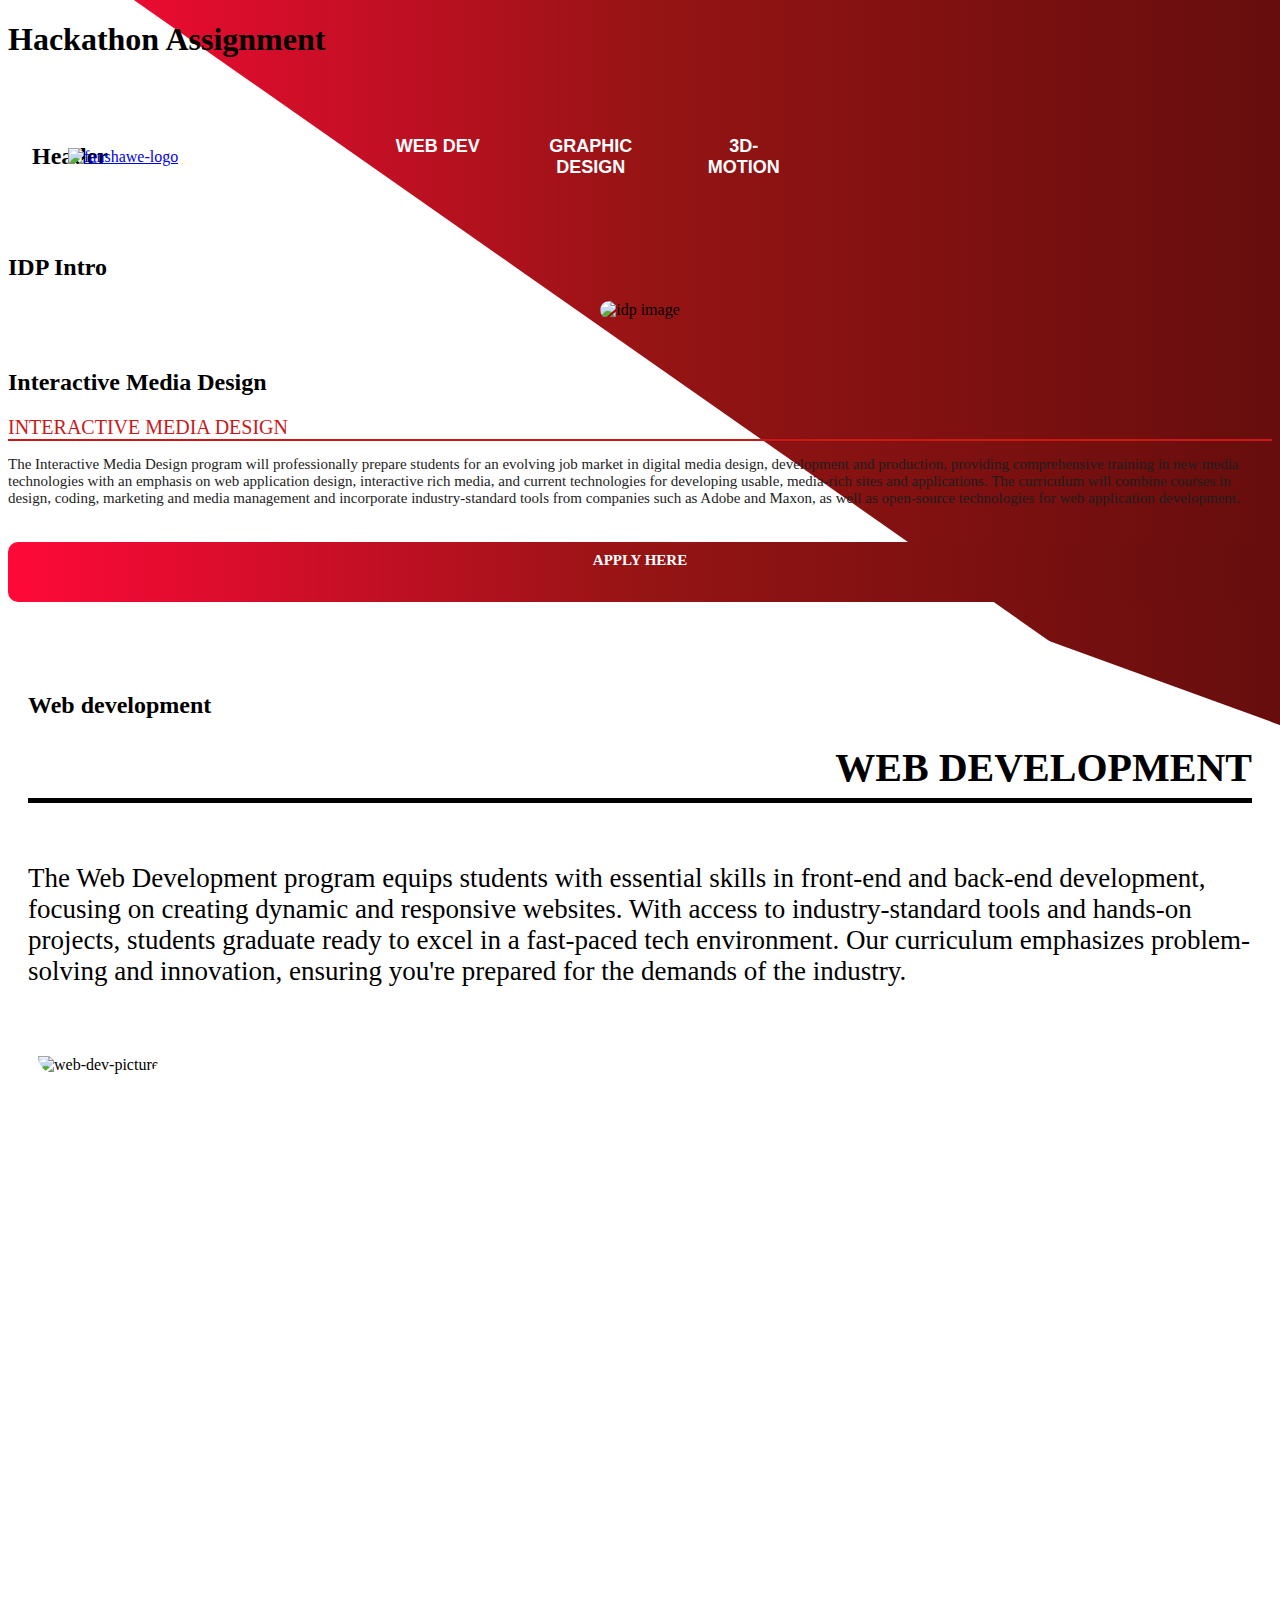
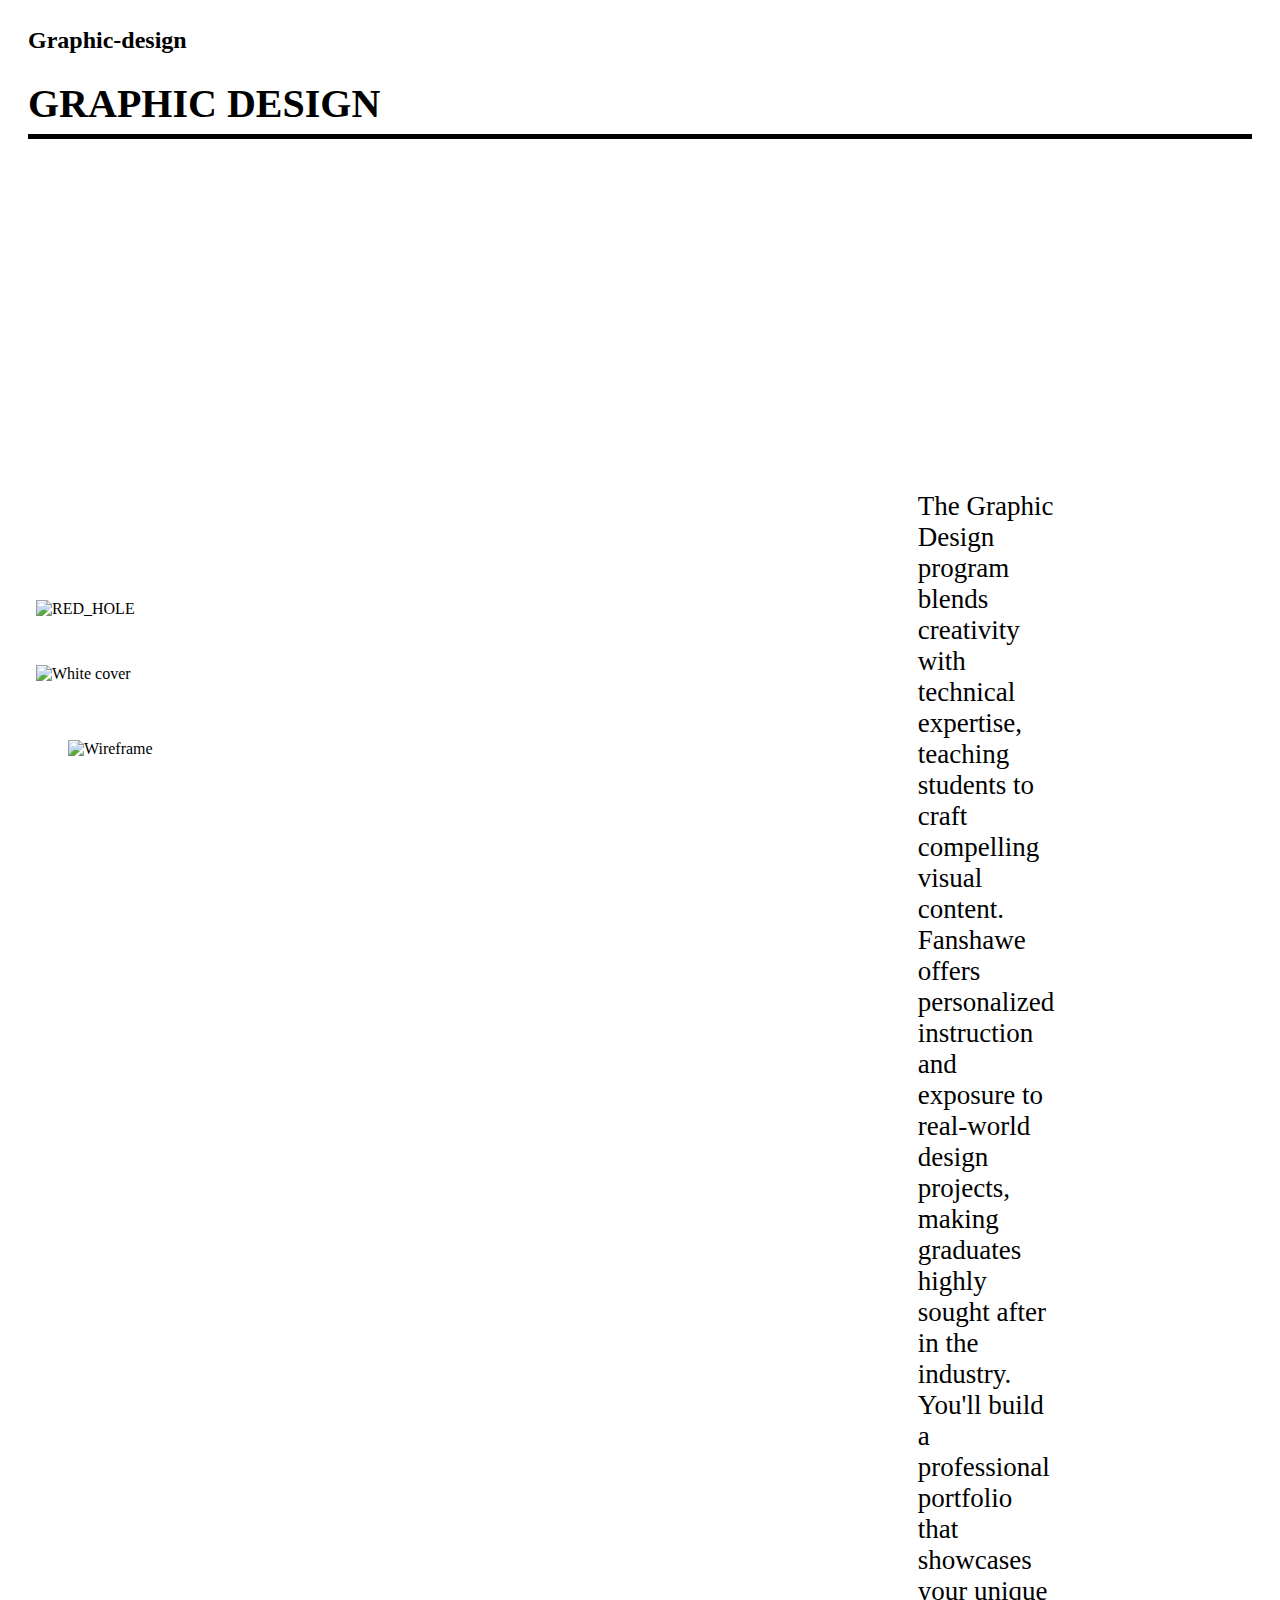
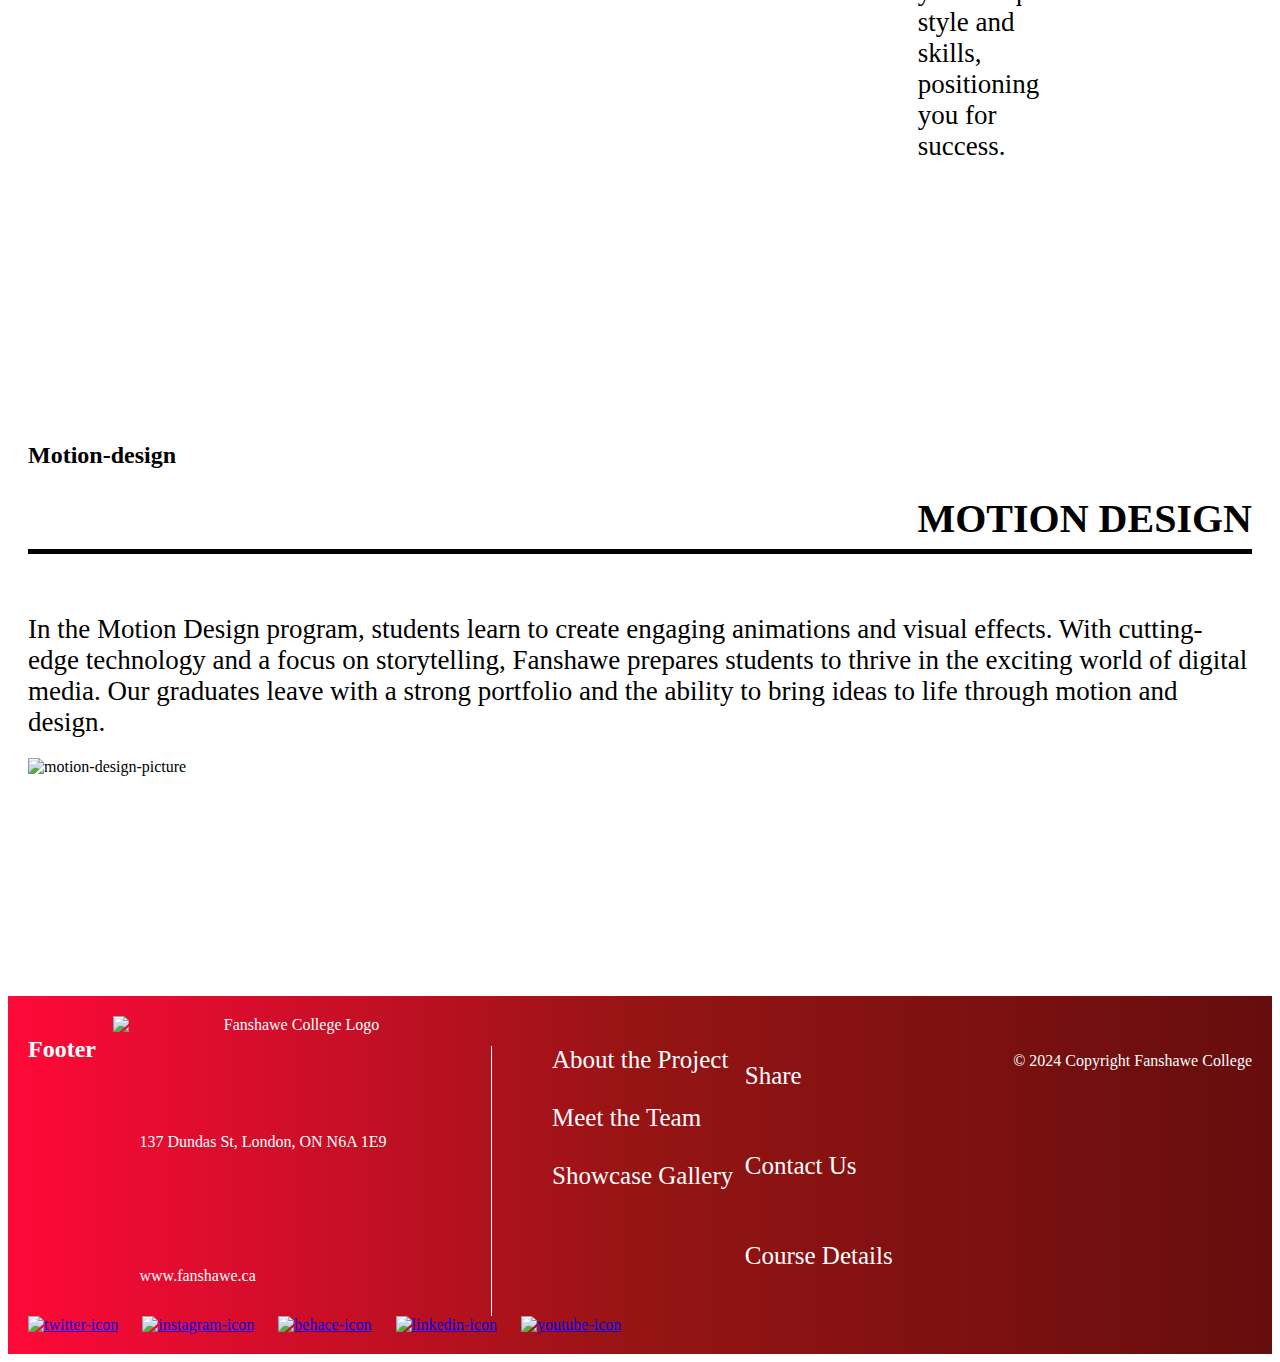
==== idp.html @ 7f74e700 "Merge pull request #19 from Jass-2/dev.jk-idp_page" ====
<!DOCTYPE html>
<html lang="en">

<head>
    <meta charset="UTF-8">
    <meta name="viewport" content="initial-scale=1.0, width=device-width">
    <title>Hackathon</title>
    <link rel="stylesheet" href="https://cdnjs.cloudflare.com/ajax/libs/font-awesome/4.7.0/css/font-awesome.min.css">
    <link rel="stylesheet" href="https://cdn.plyr.io/3.7.8/plyr.css" />
    <link href="css/grid.css" rel="stylesheet">
    <link href="css/main.css" rel="stylesheet">
</head>

<body>
    <h1 class="hidden">Hackathon Assignment</h1>
    <div class="separator1"></div>
    <header class="grid-con">
        <nav class="col-span-full navbar">
            <h2 class="hidden">Header</h2>
            <div class="hamburger">
                <span class="bar"></span>
                <span class="bar"></span>
                <span class="bar"></span>
            </div>
           
                <div class="nav-menu col-span-full">
                <a href="index.html"><img id="logo" src="images/logo1200.svg" alt="fanshawe-logo"></a>
                <ul>
                    <li class="nav-item">
                        <a data-link="idp" class="nav-link">IDP</a>
                    </li>
                    <li class="nav-item">
                        <a data-link="web-dev" class="nav-link">WEB DEV</a>
                    </li>
                    <li class="nav-item">
                        <a data-link="design" class="nav-link">GRAPHIC DESIGN</a>
                    </li>
                    <li class="nav-item">
                        <a data-link="3d" class="nav-link">3D-MOTION</a>
                    </li>
                </ul>
                </div>
        </nav>
    </header>

    <main>
        <div class="separator2"></div>
        <section class="grid-con idp-banner">
            <h2 class="hidden">IDP Intro</h2>
            <div class="col-span-full idp-banner-image">
                <img id="b-i-d" src="images/page2-banner.svg" alt="idp image">
                <img id="b-i-m" src="images/page2-banner-Mobile.svg" alt="idp image">

            </div>
        </section>

                <!-- Section IDP3 promotion -->

        <section id="idp" class="grid-con idp-page-info">
            <h2 class="hidden">Interactive Media Design</h2>
            <div class="idp-page-title col-start-1 col-end-4 m-col-start-1 m-col-end-10">INTERACTIVE MEDIA DESIGN</div>
            <div class="idp-text col-span-full ">
                <p class="idp-page-basic-text">The Interactive Media Design program will professionally prepare students for an evolving job market in digital media design, development and production, providing comprehensive training in new media technologies with an emphasis on web application design, interactive rich media, and current technologies for developing usable, media-rich sites and applications. The curriculum will combine courses in design, coding, marketing and media management and incorporate industry-standard tools from companies such as Adobe and Maxon, as well as open-source technologies for web application development.</p>
                <div class="apply-here-btn col-span-full"><a href="https://www.fanshawec.ca/programs/idp3-interactive-media-design/next">APPLY HERE</a></div>
            </div>
        </section>

        <section id="web-dev" class="section-web-dev">
            <h2 class="hidden">Web development</h2>
            <div class="grid-con">
            <div class="web-dev-title col-start-2 col-end-5 m-col-start-7 m-col-end-13 l-col-start-7 l-col-end-13">
                WEB DEVELOPMENT
            </div>
            <div class="col-span-full m-col-start-1 m-col-end-7 l-col-start-1 l-col-end-7">
                <p class="basic-text-p">
                    The Web Development program equips students with essential skills in front-end and back-end development, focusing on creating dynamic and responsive websites. With access to industry-standard tools and hands-on projects, students graduate ready to excel in a fast-paced tech environment. Our curriculum emphasizes problem-solving and innovation, ensuring you're prepared for the demands of the industry.

                </p>
            </div>
            <div class="web-dev-picture col-span-full m-col-start-7 m-col-end-13 l-col-start-7 l-col-end-13">
                <img src="images/webdev-gif.gif" alt="web-dev-picture">
            </div>
            </div>
        </section>

        <section id="design" class="section-graphic-design">
            <h2 class="hidden">Graphic-design</h2>
            <div class="grid-con">
            <div class="graphic-design-title col-start-1 col-end-4 m-col-start-1 m-col-end-7 l-col-start-1 l-col-end-7">
                GRAPHIC DESIGN
            </div>
        </div>
            <div class="grid-con graphic-mobile">
            <div class="graphic-design-picture col-span-full m-col-start-1 m-col-end-6 l-col-start-1 l-col-end-7">
                <img src="images/graphic-svg/RED_HOLE.svg" alt="RED_HOLE">
                <img src="images/graphic-svg/Wireframe.svg" alt="Wireframe">
                <img src="images/graphic-svg/WHITE_COVER.svg" alt="White cover">
            </div>
            <div class=" graphic-text col-span-full m-col-start-7 m-col-end-13 l-col-start-7 l-col-end-13">
                <p class="basic-text-p gd-text">
                    The Graphic Design program blends creativity with technical expertise, teaching students to craft compelling visual content. Fanshawe offers personalized instruction and exposure to real-world design projects, making graduates highly sought after in the industry. You'll build a professional portfolio that showcases your unique style and skills, positioning you for success.


                </p>
            </div>
            </div>
        </section>

        <section id="3d" class="section-motion-design">
            <h2 class="hidden">Motion-design</h2>
            <div class="grid-con">
            <div class="motion-design-title col-start-2 col-end-5 m-col-start-8 m-col-end-13 l-col-start-8 l-col-end-13">
                MOTION DESIGN
            </div>
            <div class="col-span-full m-col-start-1 m-col-end-7 l-col-start-1 l-col-end-7">
                <p class="basic-text-p">
                    In the Motion Design program, students learn to create engaging animations and visual effects. With cutting-edge technology and a focus on storytelling, Fanshawe prepares students to thrive in the exciting world of digital media. Our graduates leave with a strong portfolio and the ability to bring ideas to life through motion and design.
                </p>
            </div>
            <div class="motion-design-picture col-span-full m-col-start-7 m-col-end-13 l-col-start-7 l-col-end-13">
                <img src="images/motion-design-falcon-cd.gif" alt="motion-design-picture">
            </div>
            </div>
        </section>

        
        
    </main>

    
    <!-- FOOTER -->
    
    <footer>

        <section class="grid-con section-footer">
          <h2 class="hidden">Footer</h2>
           <div class="logo-footer col-span-full m-col-span-4 l-col-span-4">
              <img src="images/logo-footer.svg" alt="Fanshawe College Logo">
              <p>137 Dundas St, London, ON N6A 1E9</p>
              <p><a href="https://www.fanshawec.ca/why-fanshawe/campuses/london-downtown-campus">www.fanshawe.ca</a></p>
           </div>

           <div class="footer-links1 col-span-full m-col-start-6 m-col-end-9 l-col-start-6 l-col-end-9">
              <p><a href="#">About the Project</a></p>
              <p><a href="#">Meet the Team</a></p>
              <p><a href="#">Showcase Gallery</a></p>
           </div>

           <div class="footer-links2 col-span-full m-col-start-9 m-col-end-12 l-col-start-9 l-col-end-12">
              <p><a href="#">Share</a></p>
              <p><a href="#">Contact Us</a></p>
              <p><a href="#">Course Details</a></p>
           </div>
        

       

           <div class="copyright-links col-span-full m-col-span-full l-col-span-full">
            <div class="social-links-mobile">
                <a href="#"><img src="images/logo-twitter.svg" alt="twitter-icon"></a>
                <a href="#"><img src="images/logo-instagram.svg" alt="instagram-icon"></a>
                <a href="#"><img src="images/logo-behance.svg" alt="behace-icon"></a>
                <a href="#"><img src="images/logo-linkdin.svg" alt="linkedin-icon"></a>
                <a href="#"><img src="images/logo-youtube.svg" alt="youtube-icon"></a>
             </div>
           <p>&copy; 2024 Copyright Fanshawe College</p>

              </div>


              <div class="social-links-desk">
                <a href="#"><img src="images/logo-twitter.svg" alt="twitter-icon"></a>
                <a href="#"><img src="images/logo-instagram.svg" alt="instagram-icon"></a>
                <a href="#"><img src="images/logo-behance.svg" alt="behace-icon"></a>
                <a href="#"><img src="images/logo-linkdin.svg" alt="linkedin-icon"></a>
                <a href="#"><img src="images/logo-youtube.svg" alt="youtube-icon"></a>
             </div>

            </section>
     </footer>
     
    
    <script src="js/testimonials.js"></script>
    <script src="js/portfolios.js"></script>
    <script src="https://cdn.plyr.io/3.7.8/plyr.js"></script>
    <script src="js/main.js"></script>
</body>

</html>
---- css/main.css ----
@font-face {
    font-family: 'Montserrat-Bold';
    src: url("../fonts/Montserrat-Bold.ttf");
}

button {
    background-color: #FF0939;
    color: white;
    border: none;
    padding: 5px 10px;
    cursor: pointer;
}
.slider {
    display: flex;
    transition: transform 0.5s ease-in-out;
}

.item {
    width: 100px; 
    padding: 10px;
    background-color: lightblue;
    border: 1px solid #ccc;
    text-align: center;
    margin-right: 5px;
}

.pagination {
    text-align: center;
    margin-top: 20px;
}

.pagination button{
    border-radius: 6px;
    background: linear-gradient(to left, #FF0939, #961414, #660D0D);
}

button {
    margin: 0 5px;
}



.basic-text {
    color: #1D1D1D;
    font-size: 24px;
    margin-bottom: 10px;
    line-height: 50px;
}

.black-text {
    color: #000000;
    font-size: 16px;
    font-weight: bold;
    margin-bottom: 40px;
}


/* .basic-text {
    color: #1D1D1D;
    font-size: 24px;
    margin-bottom: 10px;
    line-height: 50px;
}

.black-text {
    color: #000000;
    font-size: 16px;
    font-weight: bold;
    margin-bottom: 40px;
} */






.separator1 {
    position: absolute;
    width: 100%;
    height: 100vh;
    background: linear-gradient(to right, #FF0939, #961414, #660D0D);
    transform: skewY(20deg);
    top: -45%;
    z-index: -3;
}

.separator2 {
    position: absolute;
    width: 100%;
    height: 100vh;
    background: white;
    transform: skewY(35deg);
    top: 40%;
    z-index: -1;
}


/*HEADER*/



#logo {
    margin: 20px 0px;
}

.navbar {
    min-height: 70px;
    display: flex;
    justify-content: space-between;
    align-items: center;
    padding: 0 24px;
    z-index: 9;
}


.hamburger {
    display: block;
    cursor: pointer;
    z-index: 10;
}

.hamburger.active .bar:nth-child(2) {
    opacity: 0;
}

.hamburger.active .bar:nth-child(1) {
    transform: translateY(8px) rotate(45deg);
}

.hamburger.active .bar:nth-child(3) {
    transform: translateY(-8px) rotate(-45deg);
}

.bar {
    display: block;
    width: 25px;
    height: 3px;
    margin: 5px auto;
    -webkit-transition: all 0.3s ease-in-out;
    transition: all 0.3s ease-in-out;
    background-color: white;
}

.nav-menu {
    position: absolute;
    left: -100%;
    top: 0px;
    gap:0;
    flex-direction: column;
    width: 100%;
    text-align: center;
    transition: 0.3s;
    background: linear-gradient(135deg, rgba(255, 255, 255, 0.1), rgba(255,255,255,0));
    backdrop-filter: blur(20px);
    -webkit-backdrop-filter: blur(10px);
    z-index: 8;
}

.nav-menu ul {
    list-style-type: none;
}

.nav-item {
    border-radius: 30px;
    padding: 20px;
    width: 100%;
}

.nav-item a {
    display: block;
    padding: 20px 0px;
    color: #910000;
    text-decoration: none;
    font-size: 18px;
    font-family: 'Montserrat-Bold', sans-serif;
    font-weight: bold;
    background-color: white;
    /* align-items: center; */
    cursor: pointer;
}

.nav-item a:hover {
    background: linear-gradient(110deg, #F30735, #910000 );
    color: white;
    cursor: pointer;
}


.nav-menu.active {
    left: 0;
}

.nav-link {
    transition: 0.7s ease;
    background-color: white; 
    text-align: center;
}

/*LANDING-PAGE*/


.section-landing-page {
    margin-top: 20px;
    margin-bottom: 50px;
    font-family: 'Montserrat-Bold';
}

.lp-mobile {
    display: flex;
    flex-direction: column-reverse;
    position: relative;
    justify-content: center;
}

 .landing-page-text {
    position: relative;
    width: 350px;
    height: 240px;
    background: linear-gradient(135deg, rgba(255, 255, 255, 0.1), rgba(255,255,255,0));
    backdrop-filter: blur(30px);
    -webkit-backdrop-filter: blur(10px);
    border-radius: 20px;
    border: 1px solid rgba(255, 255, 255, 0.18);
    /* box-shadow: 0px 8px 32px 0 rgba(0,0,0,0.37); */
    padding: 10px 40px;
    text-align: center;
    margin-top: -200px;
    margin-bottom: 120px;
    margin-left: 30px;
}

.red-text-lp-s {
    color: #CB1919;
    font-size: 16px;
    margin: 15px 0px;
    font-weight: bold;
    text-align: center;
}

.red-text-lp-b {
    font-size: 16px;
    margin: 15px 0px;
    font-weight: bold;
    text-align: center;
}

.red-text-lp-b a {
    text-decoration: none;
    color: #CB1919;
}

.black-text-lp-b {
    color: #000000;
    font-size: 20px;
    margin: 15px 0px;
    font-weight: bold;
    text-align: center;
}

.black-text-lp-s {
    color: #000000;
    font-size: 11px;
}

.red-line {
    margin: 10px 0px;
    border: 2px solid #CB1919;
}

.fanshawe-building {
    z-index: -2;
    margin-top: -45px;
    overflow: hidden;
}

.fanshawe-building img {
    width: 100%;
    height: auto;   
    transform: translateX(40px);
}



.big-ball-lp {
    position: absolute;
    top: 145px;
    left: -20px;
    width: 120px;
    height: 120px;
    border-radius: 50%;
    background: linear-gradient(110deg, #F30735, #910000 );
    z-index: -1;
}

.small-ball-lp {
    position: absolute;
    width: 84px;
    height: 79px;
    border-radius: 50%;
    background: linear-gradient(110deg, #F30735, #910000 );
    /* margin-left: 450px; */
    z-index: -1;
    right: 70px;
    top: 420px;
}

/*BROTHERS IN ARMS MEMORIAL SECTION*/

.section-client-project-info{
    position: relative;
    margin-top: -70px;
    margin-bottom: 100px;
    padding: 40px 10px;
}

.client-project-info-picture {
    width: 200px;
    height: 300px;
    border-radius: 20px;
    margin-top: 50px;
}

.black-text-cli {
    font-size: 16px;
    color: black;
    font-weight: bold;
    margin-bottom: 10px;
    border-bottom: 3px solid #E2231A;
}

.red-text-cli {
    font-size: 8px;
    color: #CB1919;
    font-weight: bold;
    margin-bottom: 35px;
    text-align: right;
}

.basic-text {
    color: black;
    font-size: 12px;
    line-height: 20px;
}

.square-red-cli {
    width: 108px;
    height: 64px;
    border-radius: 5px;
    background: linear-gradient(110deg, #F30735, #910000 );
    position: absolute;
    z-index: -1;
    right: 5px;
    top: 40px;
}

.small-square-glass-cli {
    width: 84px;
    height: 55px;
    background: linear-gradient(135deg, rgba(255, 255, 255, 0.1), rgba(255,255,255,0));
    backdrop-filter: blur(15px);
    -webkit-backdrop-filter: blur(10px);
    border-radius: 5px;
    border: 1px solid #EEEEEE;
    position: absolute;
    z-index: -1;
    right: 80px;
    top: 5px;
}

.small-ball-cli {
    position: absolute;
    width: 60px;
    height: 60px;
    border-radius: 50%;
    background: linear-gradient(110deg, #F30735, #910000 );
    z-index: -1;
    bottom: 20px;
    right: 165px;
}

.big-square-glass-cli {
    width: 139px;
    height: 88px;
    background: linear-gradient(135deg, rgba(255, 255, 255, 0.1), rgba(255,255,255,0));
    backdrop-filter: blur(15px);
    -webkit-backdrop-filter: blur(10px);
    border-radius: 10px;
    border: 1px solid #EEEEEE;
    position: absolute;
    right: -40px;
    bottom: 0px;
}

/*VIDEO SECTION*/

#player-container {
    position: relative;
    display: flex;
    flex-direction: column;
    align-items: center;
}

:root {
    --plyr-audio-progress-buffered-background: red;
    --plyr-color-main: linear-gradient(to right, #FF0939, #961414, #660D0D);
    --plyr-control-icon-size: 15px;
    --plyr-control-radius: 20px;
    --plyr-font-family: Helvetica, Arial, sans-serif;
    --plyr-control-spacing: 15px;
    --plyr-range-fill-background: #FF0939;
}

  
.section-video {
    margin-top: 50px;
    position: relative;
}

.big-ball-v {
    position: absolute;
    width: 105px;
    height: 104px;
    border-radius: 50%;
    background: linear-gradient(110deg, #F30735, #910000 );
    top: -45px;
    left: -20px;
}

.big-square-glass-v {
    width: 100px;
    height: 63px;
    background: linear-gradient(135deg, rgba(255, 255, 255, 0.1), rgba(255,255,255,0));
    backdrop-filter: blur(15px);
    -webkit-backdrop-filter: blur(10px);
    border-radius: 5px;
    border: 1px solid #EEEEEE;
    position: absolute;
    top: 0px;
    left: 5px;
}

.plyr{
    border-radius: 20px;
}

.plyr--video {
    overflow: hidden;
    max-width: 90%;
    margin-top: 20px;
}

/*EVENT SECTION DETAILS*/ 

.section-event-details {
    margin-bottom: 50px;
    margin-top: 40px;
}

.calendar-picture-ed {
    text-align: end;
}

.event-title-ed {
    color: black;
    font-size: 25px;
    text-align: center;
    font-weight: bold;
    position: relative;
    margin-bottom: 30px;
}

.event-title-ed::before, 
.event-title-ed::after {
    content: "";
    display: block;
    position: absolute;
    width: 65%; 
    height: 1px; 
    background-color: black;
    border-radius: 10px;
}

.event-title-ed::before {
    top: 0;
    left: 100px;
}

.event-title-ed::after {
    bottom: 0;
    right: 100px;
}

.find-us-btn-ed {
    width: 110px;
    height: 22px;
    background: linear-gradient(to left, #F30735, #910000);
    border-radius: 20px 0px 20px 0px;
    font-size: 10px;
    font-weight: bold;
    padding: 5px 30px;
    margin: 30px  auto;
}

.find-us-btn-ed a {
    text-decoration: none;
    color: white;
}

.calendar-picture-ed {
    width: 228px;
    margin: 0 auto;
}

.event-container-ed {
    display: grid;
    grid-template-columns: repeat(1, 1fr);
    column-gap: 23vh;
    row-gap: 4vh;
    margin: 10px auto;
}

.event-block-ed {
    width: 311px;
    height: 40px;
    text-align: center;
    background-color: #f1f1f1;
    border-radius: 15px 0 15px 0;
    box-shadow: 0 4px 8px rgba(0, 0, 0, 0.1);
    font-size: 8px;
    color: black;
    font-weight: bold;
}

.event-block-ed p {
    padding: 8px 100px;
    text-align: center;
}

.red-bar-ed {
    width: 38px;
    height: 40px;
    border-radius: 15px 0px 15px 0px;
    background: linear-gradient(180deg, #d0021b, #910015);
    position: absolute;
    display: flex; 
    justify-content: center; 
}

.red-bar-ed img{
    max-width: 60%; 
    max-height: 100%;
}
/* --- */


.red-bar-ed:hover {
    width: 311px;
    height: 40px;
    border-radius: 20px 0px 20px 0px;
    background: linear-gradient(180deg, #d0021b, #910015);
    position: absolute;
    display: flex; 
    justify-content: center; 
    transition: 0.3s ease-in-out;
    padding-top: 10px;
}

.red-bar-ed::after {
    color: white;
    font-size: 12px;
    position: absolute;
    opacity: 0;
    transition: opacity 0.3s ease-in-out;
}

.red-bar-ed img{
    max-width: 60%; 
    max-height: 100%;
    transition: opacity 0.3s ease-in-out;
}

.red-bar-ed:hover img {
    opacity: 0; 
}

.red-bar-ed:hover::after {
    opacity: 1; 
}

.red-bar-ed.members::after {
    content: "4:00 PM - 4:30 PM";
}

.red-bar-ed.presentations::after {
    content: "4:30 PM - 6:00 PM";
}

.red-bar-ed.portfolios::after {
    content: "6:00 PM - 7:00 PM";
}
.red-bar-ed.culinary::after {
    content: "7:00 PM - 8:00 PM";
}



/*PROJECT EXHIBIT SECTION*/

.section-project-exhibit {
    margin-bottom: 50px;
}

.section-project-exhibit div img {
    width: 100%;    
    height: 100%; 
    object-fit: cover;
    border-radius: inherit; 
    border-radius: 20px;
}

.title-pe {
    color: black;
    font-size: 25px;
    text-align: center;
    font-weight: bold;
    position: relative;
    margin-bottom: 30px;
}

.title-pe::before, 
.title-pe::after {
    content: "";
    display: block;
    position: absolute;
    width: 65%; 
    height: 1px; 
    background-color: black;
    border-radius: 10px;
}

.title-pe::before {
    top: 0;
    left: 100px;
}

.title-pe::after {
    bottom: 0;
    right: 100px;
}

.img3-pe {
    height: 183px;
    border-radius: 20px;
}

.img6-pe {
    display: none;
}

/*TESTIMONIALS*/

/* .testimonial-container {
    display: flex;
    position: relative;
    align-items: center;
    margin-left: 20px;
    gap: 90px;
    max-height: 700px;
    overflow-x: scroll;
    scroll-behavior: smooth;
    white-space: nowrap;
} */


.testimonial-container {
    display: grid;
    grid-template-columns: repeat(6, 380px); 
    gap: 20px; 
    overflow-x: auto; 
    overflow-y: hidden; 
    padding-bottom: 10px; 
    scroll-snap-type: x mandatory; 
}

.testimonial-container::-webkit-scrollbar {
    display: none; 
}

.testimonial-title::before,
.testimonial-title::after {
  content: '"';
  font-size: 54px;
  color: #c00;
}


.testimonial-card {
    display: flex;
    flex-direction: column;
    justify-content: center;
    text-align: center;
    border: 2px solid #910015;
    border-radius: 30px;
    padding: 30px;
}

.testimonial-title {
    font-size: 25px;
    color: black;
    font-weight: bold;
    margin-bottom: 25px;
    text-align: center;
}

.testimonial-img {
    width: 158px;
    height: 158px;
    margin: 0 auto;
}


.testimonial-text {
    font-size: 20px;
    color: #1D1D1D;
    margin-bottom: 30px;
    padding: 30px 0px 0px 0px;
}

.testimonial-name {
    font-size: 30px;
    font-weight: bold;
    color: #E2231A;
}

.testimonial-occupation {
    font-size: 20px;
    font-weight: bold;
    color: #7D7D7D;
}

/*INTERACTIVE MEDIA DESIGN SECTION*/

.section-idp {
    margin-bottom: 50px;
}

.idp-title-m {
    color: #000000;
    font-size: 25px;
    font-weight: bold;
    margin-top: 20px;
    margin-bottom: 40px;
}

.idp-title-d {
    display: none;
}

.ipd-picture {
    width: 100%;
    height: 200px;
    border-radius: 50px;
    background-color: #E9E9E9;
    margin-bottom: 20px;
}

.idp-basic-text{
    color: #1D1D1D;
    font-size: 12px;
    line-height: 20px;
    margin: 15px;
}


.learn-more-btn {
    width: 164px;
    height: 38px;
    font-size: 11px;
    font-weight: bold;
    padding: 11px 35px;
    border-radius: 5px;
    border-radius: 20px;
    cursor: pointer;
    background: linear-gradient(to left, #FF0939, #961414, #660D0D);
    
    color: white;
    text-align: center;
    margin: 0 auto;
}

.learn-more-btn a {
    color: white;
    text-decoration: none;
    
}


/*MEET THE DEVELOPERS*/

.section-developers {
    padding: 120px 0px;
    margin-bottom: 50px;
    background-color: #EEEEEE;
}

.black-text-developers {
    font-size: 25px;
    color: black;
    font-weight: bold;
    margin-bottom: 20px;
    line-height: 20px;
}

.basic-text-developers-top {
    font-size: 14px;
    color: black;
    margin-bottom: 20px;
    line-height: 20px;
}

.basic-text-developers-bottom {
    /* font-style: italic; */
    font-size: 14px;
    line-height: 20px;
}

.developers-btn {
    width: 390px;
    height: 80px;
    background-color: #E2231A;
    border-radius: 40px;
    color: white;
    font-weight: bold;
    font-size: 50px;
    text-align: center;
    border: none;
}

.developers-icons {
    margin-top: 30px;
    display: flex;
    flex-direction: column;
    justify-content: center;
    align-items: center;
     position: relative;
}

.developers-desktop-picture, .developers-btn {
    display: none;
}


.developers-icons {
    margin-top: 30px;
    display: flex;
    flex-direction: column;
    justify-content: center;
    align-items: center;
    position: relative; /* Needed for absolute positioning of smaller images */
    gap: 20px; /* Space between items */
}

.developers-mobile-picture {
    width: 100%; /* Adjust as necessary */
    height: auto;
    cursor: pointer;
}
.developers-desktop-picture {
    width: 100%; /* Adjust as necessary */
    height: auto;
    cursor: pointer;
}

.small-image {
    position: absolute;
    width: 36vh; /* Set the size of the smaller images */
    height: auto;
    opacity: 0; /* Hidden initially */
    transform: scale(0) translate(0, 0); /* Start scaled down and centered */
    transition: transform 0.8s ease, opacity 0.8s ease; /* Smooth transition for animation */
}

.devs{
    width: 164px;
    height: auto;
    font-size: 11px;
    font-weight: bold;
    padding: 11px 35px;
    border-radius: 5px;
    border-radius: 20px;
    cursor: pointer;
    background: linear-gradient(to left, #FF0939, #961414, #660D0D);
    color: white;
    text-align: center;
    margin: 0 auto;
    opacity: 0;
}
.devs a{
    color: #ccc;
    text-decoration: none;
}

/* <--dev-animation--> */




/* --------- */




/*PORTFOLIOS SECTION*/

.search-container {
    display: flex;
    align-items: center;
    width: auto; 
    height: 50px;
    background-color: #e0e0e0; 
    border-radius: 30px;
    box-shadow: 0 2px 5px rgba(0, 0, 0, 0.1);
    overflow: hidden;
}


.search-input {
    flex: 1;
    height: 100%;
    border: none;
    outline: none;
    background-color: transparent;
    padding-left: 15px;
    font-size: 18px;
    border-top-left-radius: 30px;
    border-bottom-left-radius: 30px;
    color: #333;
}

.search-button {
    background-color: transparent;
    border: none;
    padding: 0 10px;
    cursor: pointer;
}

.search-icon {
    width: 24px;
    height: 24px;
}


.filter-button {
    background: linear-gradient(45deg, red, #ff0050);
    border: none;
    height: 100%;
    width: 50px;
    margin: 0;
    border-top-right-radius: 30px;
    border-bottom-right-radius: 30px;
    cursor: pointer;
    display: flex;
    align-items: center;
    justify-content: center;
}

.filter-icon {
    width: 20px;
    height: 20px;
    filter: brightness(0) invert(1); 
}

.section-portfolios {
    margin-bottom: 50px;
}

.portfolio-title {
    font-size: 26px;
    color: black;
    font-weight: bold;
    text-align: center;
    margin-bottom: 20px;
}

#portfolioContainer {
    display: grid;
    grid-template-columns: repeat(2, 170px);
    justify-content: center;
    gap: 20px;
}

.portfolio-container {
    width: 157px;
    height: 180px;
    border-radius: 25px;
    background-color: #E3E3E3;
    box-shadow: inset 0px 10px 6px rgba(0, 0, 0, 0.5);
}

.portfolio-image {
    width: 155px;
    height: 125px;
    padding: 10px 20px;
}

.portfolio-info {
    color: white;
    background: linear-gradient(to bottom, #FF0939, #DE0C2D, #961414);
    text-align: center;
    font-size: 12px;
    padding: 16px;
    border-radius: 0px 0px 25px 25px;
    margin-top: 5px;
    cursor: pointer;
}

.portfolio-link {
    color: white;
    text-decoration: none;
    cursor: pointer;
}


/* Footer styling */
 footer {
    background: linear-gradient(to right, #FF0939, #961414, #660D0D);
    color: white;
    padding: 20px;
    /* margin: 20px; */
 }

 .logo-footer {
    text-align: center;
    margin-bottom: 15px;
 }

.footer-links1 {
    margin-top: 20px;
}

.logo-footer a{
    text-decoration: none;
    color: white;
 }
 
.footer-links1 a, .footer-links2 a {
    display: block;
    color: white;
    text-decoration: none;
    border-bottom: 2px solid white;
    text-align: center;
    margin-bottom: 15px;
    font-size: 25px;
}

.copyright-links {
    text-align: center;
    display: flex;
    flex-direction: column;
    gap: 20px;
    margin-top: 20px;
}

.social-links-mobile a{
    margin-right: 20px;
}

.social-links-desk{
    display: none;
}

/*IDP WEBPAGE*/

/*IDP*/

.idp-banner-image {
    text-align: center;
    width: 100%;


}
#b-i-m{
    border-radius: 32px;
}


#b-i-d{
    display: none;
}




.idp-page-info {
    margin-top: 50px;
    margin-bottom: 50px;
}

.idp-page-title {
    font-size: 20px;
    color: #CB1919;
    border-bottom: 2px solid #CB1919;
    font-family: 'Montserrat-Bold';
}

.idp-page-basic-text {
    color: #1D1D1D;
    font-size: 15px;
    margin-bottom: 10px;
    font-family: 'Montserrat';
}

.apply-here-btn {
    margin: 35px 0 35px 0;
    font-size: 15px;
    font-weight: bold;
    padding: 10px 40px;
    border-radius: 10px;
    border: none;
    cursor: pointer;
    background: linear-gradient(to right, #FF0939, #961414, #660D0D);
    color: white;
    width: auto;
    height: 40px;
    text-align: center;
}

.apply-here-btn a {
    color: white;
    text-decoration: none;
}

/*WEB DEVELOPMENT SECTION*/
.section-web-dev {
    margin-bottom: 50px;
    position: relative; 
    /* background-image: url('../images/background1.png');  */
    background-repeat: no-repeat;
    background-position: center; 
}


.web-dev-picture{
    width: 64vh;
    height: 40vh;
    background-image: url(../images/web-dev-picture.png);
    background-repeat: round;
}



.web-dev-picture img{
    margin: 49px 0px 0 10px;
    height: 80%;
    max-width: 100%;
    border-radius: 0 0 20px 20px;
}
/* .web-dev-p {
    position: relative; 
    background-image: url('../images/background1.png'); 
    background-size: cover; 
    background-position: center; 
    padding: 20px; 
} */

.basic-text-p {
    font-size: 16px;
    color: black;
}

.web-dev-title{
    font-size: 15px;
    border-bottom: 2px solid black;
    font-weight: bold;
    text-align: right;
    margin-bottom: 30px;
}


/*GRAPHIC DESIGN SECTION*/
.section-graphic-design {
    position: relative; 
    /* background-image: url('../images/background2.png');  */
    background-size: cover; 
    background-position: center; 
    padding: 0px 20px 20px 20px;
    margin-bottom: 50px; 
}

.graphic-design-title{
    font-size: 15px;
    border-bottom: 2px solid black;
    font-weight: bold;
    text-align: left;
    margin-bottom: 30px;
}

.graphic-mobile {
    display: flex;
    flex-direction: column-reverse;
    position: relative;
    justify-content: center;
}


/* ----animation---- */

.graphic-design-picture {
    position: relative;
    }
    
    .graphic-design-picture img{
        position: absolute;
        transition: transform 0.6s ease-in-out;
        }
    
        .graphic-design-picture img:nth-child(1) {
            width: 89%;
            top: -391px;
            left: 8px;
            z-index: 1;
        }
    
        .graphic-design-picture img:nth-child(2) {
            width: 75%;
            top: -251px;
            left: 40px;
            z-index: 2;
            transform: translateY(0);
        }
    
        .graphic-design-picture img:nth-child(3) {
            width: 100%;
            top: -326px;
            left: 8px;
            z-index: 3;
        }
        
        .graphic-design-picture:hover img:nth-child(2) {
            transform: translateY(-200px);
        }
    
    .graphic-text{
        margin-top: 40vh;
        position: relative;
        z-index: 10;
    }
       

/*MOTION DESIGN*/
.section-motion-design {
    margin-bottom: 50px;
    position: relative; 
    /* background-image: url('../images/background1.png');  */
    background-repeat: no-repeat;
    background-position: center; 
}


.basic-text-p {
    font-size: 16px;
    color: black;
}

.motion-design-title{
    font-size: 15px;
    border-bottom: 2px solid black;
    font-weight: bold;
    text-align: right;
    margin-bottom: 30px;
}


@media screen and (min-width: 768px) {
    .separator {
        position: absolute;
        width: 100%;
        height: 100vh;
        background: linear-gradient(to right, #FF0939, #961414, #660D0D);
        transform: skewY(25deg);
        top: -55%;
        z-index: -1;
    }
    
    
    .hamburger {
        display: none;
    }
    
    .navbar {
        display: flex;
        justify-content: center;
        flex-direction: row;
        align-items: center;
        padding: 0 24px;
    }
    
    .nav-menu {
        position: relative;
        left: 0;
        display: flex;
        background: transparent; 
        flex-direction: row;
        align-items: center;
        backdrop-filter: none;
    }
    
    .nav-menu ul {
        display: flex;
        gap: 5px; 
    }
    
    
    .nav-item {
        border-radius: 30px;
        padding: 10px;
        width: 100%;
    }
    
    .nav-item a {
        display: block;
        padding: 20px 0px;
        color: white;
        text-decoration: none;
        font-size: 12px;
        font-family: 'Montserrat-Bold', sans-serif;
        font-weight: bold;
        background-color: transparent;
        /* align-items: center; */
    }
    
    .nav-item a:hover {
        background: transparent;
        color: white;
        transform: scale(1.2);
        cursor: pointer;
    }

    #logo {
        width: 200px;
    }

    /*LANDING-PAGE*/

.lp-mobile {
    display: flex;
    flex-direction: row;
    margin-top: 100px;
    margin-bottom: 100px;
}

.landing-page-text {
    text-align: left;
    margin: 0;
    width: 100%;
}

.fanshawe-building {
    margin-top: -120px;
    /* margin-right: -30px;   CAUSES WHITE ARE ON THE SIDE */
}

.fanshawe-building img {
    width: 100%;
    height: auto;
}

.section-landing-page {
    margin-top: 40px;
    margin-bottom: 100px;
}

.landing-page-text {
    width: 400px;
    height: 165px;
    margin-top: 100px;
    margin-left: 30px;
    background: linear-gradient(135deg, rgba(255, 255, 255, 0.1), rgba(255,255,255,0));
    backdrop-filter: blur(30px);
    -webkit-backdrop-filter: blur(10px);
    border-radius: 20px;
    border: 1px solid rgba(255, 255, 255, 0.18);
    /* box-shadow: 0px 8px 32px 0 rgba(0,0,0,0.37); */
    padding: 0px 27px;
    text-align: center;
}

.big-ball-lp {
    top: 50px;
}

.small-ball-lp {
    position: absolute;
    width: 57px;
    height: 57px;
    top: 230px;
    left: 240px;

}
 
.red-text-lp-s {
    color: #CB1919;
    font-size: 9px;
    margin: 10px 0px;
    padding-top: 5px;
    font-weight: bold;
}

.red-text-lp-b {
    color: #CB1919;
    font-size: 11px;
    margin: 10px 0px;
    font-weight: bold;
}

.black-text-lp-b {
    color: #000000;
    font-size: 12px;
    margin: 15px 0px;
    font-weight: bold;
}

.black-text-lp-s {
    color: #000000;
    font-size: 7px;
}

.red-line {
    margin: 10px 0px;
    border: 2px solid #CB1919;
}

/*BROTHERS IN ARMS MEMORIAL SECTION*/

.section-client-project-info{
    margin-bottom: 200px;
    position: relative;
    margin-top: 100px; 
    overflow: visible;
}

.client-project-info-picture {
    width: 272px;
    height: 389px;
    margin: 45px;
}

.black-text-cli {
    font-size: 20px;
    color: black;
    font-weight: bold;
    margin-bottom: 10px;
    border-bottom: 3px solid #E2231A;
}

.red-text-cli {
    font-size: 16px;
}

.basic-text {
    font-size: 13px;
    line-height: 27px;
}

.square-red-cli {
    width: 207px;
    height: 122px;
    border-radius: 15px;
    background: linear-gradient(110deg, #F30735, #910000 );
    position: absolute;
    /* right: 0;  CAUSES WHITE ARE ON THE SIDE */
    z-index: -1;
    top: -30px;
}

.small-square-glass-cli {
    width: 160px;
    height: 106px;
    background: linear-gradient(135deg, rgba(255, 255, 255, 0.1), rgba(255,255,255,0));
    backdrop-filter: blur(30px);
    -webkit-backdrop-filter: blur(10px);
    border-radius: 20px;
    border: 1px solid #EEEEEE;
    position: absolute;
    top: -90px;
    right: 140px;
    z-index: -1;
}

.small-ball-cli {
    position: absolute;
    width: 115px;
    height: 115px;
    border-radius: 50%;
    bottom: 0px;
    right: 250px;
}

.big-square-glass-cli {
    width: 266px;
    height: 169px;
    bottom: -90px;
    right: 0;
}

/*Video*/


.section-video {
    margin-top: 150px;
    margin-bottom: 200px;
    position: relative;
}

.big-ball-v {
    position: absolute;
    top: -200px;
    width: 180px;
    height: 180px;
}

.big-square-glass-v {
    width: 170px;
    height: 108px;
    background: linear-gradient(135deg, rgba(255, 255, 255, 0.1), rgba(255,255,255,0));
    backdrop-filter: blur(15px);
    -webkit-backdrop-filter: blur(10px);
    border-radius: 10px;
    border: 1px solid #EEEEEE;
    position: absolute;
    top: -110px;
    left: 20px;
}

.plyr--video {
    overflow: hidden;
    max-width: 90%;
    margin-top: -80px;
}

/*EVENT SECTION DETAILS*/ 

.section-event-details {
    margin-bottom: 200px;
}

.calendar-picture-ed {
    width: 80%;
}

.event-title-ed {
    color: black;
    font-size: 27px;
    text-align: center;
    font-weight: bold;
    position: relative;
    margin-bottom: 40px;
}

.event-title-ed::before, 
.event-title-ed::after {
    content: "";
    display: block;
    position: absolute;
    width: 46%; 
    height: 3px; 
    background-color: black;
    border-radius: 10px;
}

.event-title-ed::before {
    top: 0;
    left: 239px;
}

.event-title-ed::after {
    bottom: 0;
    right: 239px;
}

.find-us-btn-ed {
    width: 129px;
    height: 40px;
    margin-top: 30px;
    background: linear-gradient(to left, #F30735, #910000);
    border-radius: 20px 0px 20px 0px;
    font-size: 10px;
    font-weight: bold;
    padding: 17px 43px;
    margin-bottom: 55px;
    float: left;
    text-align: center;
}

.find-us-btn-ed a {
    text-decoration: none;
    color: white;
}

.event-container-ed {
    display: grid;
    grid-template-columns: repeat(2, 1fr);
    column-gap: 10vh;
    row-gap: 5vh;
}

.event-block-ed {
    width: 300px;
    height: 60px;
    border-radius: 10px;
    font-size: 11px;
}

.event-block-ed p {
    padding: 15px 85px;
    text-align: center;
}

.red-bar-ed {
    width: 60px;
    height: 60px;
}

.red-bar-ed img{
    max-width: 60%; 
    max-height: 100%;
}

/*PROJECT EXHIBIT SECTION*/

/* Gallerry Divs Style */

.section-project-exhibit div:nth-child(3) {
    width: 100%;
    height: 460px;
    border-radius: 20px;
    overflow: hidden;
}

.section-project-exhibit div:nth-child(4) {
    width: 100%;
    height: 537px;
    border-radius: 20px;
    overflow: hidden;
}

.section-project-exhibit div:nth-child(5) {
    width: 100%;
    height: 470px;
    border-radius: 20px;
    overflow: hidden;
}
.section-project-exhibit div:nth-child(6) {
    width: 100%;
    height: 235px;
    border-radius: 20px;
    overflow: hidden;
    margin-top: 0px;
}
.section-project-exhibit div:nth-child(7) {
    width: 100%;
    height: 168px;
    border-radius: 20px;
    overflow: hidden;
    margin-top: 65px;
}

.section-project-exhibit div:nth-child(8) {
    width: 100%;
    height: 218px;
    border-radius: 20px;
    overflow: hidden;
    margin-top: -220px;
}

/* --------- */


.section-project-exhibit div img {
    width: 100%;    
    height: 100%; 
    object-fit: cover;
    border-radius: inherit; 
}

/* ------------ */

.title-pe {
    color: black;
    font-size: 27px;
    text-align: center;
    font-weight: bold;
    position: relative;
    margin-bottom: 40px;
}

.title-pe::before, 
.title-pe::after {
    content: "";
    display: block;
    position: absolute;
    width: 46%; 
    height: 3px; 
    background-color: black;
    border-radius: 10px;
}

.title-pe::before {
    top: 0;
    left: 239px;
}

.title-pe::after {
    bottom: 0;
    right: 239px;
}


.img3-pe {
    border-radius: 20px;
}



.img6-pe {
    display: block;
}

.img4-pe {
    margin-top: 0px;
}

/*TESTIMONIALS*/


.testimonial-container {
    display: grid;
    grid-template-columns: repeat(6, 400px); 
    gap: 20px; 
    overflow-x: auto; 
    overflow-y: hidden;
    padding-bottom: 10px; 
    scroll-snap-type: x mandatory; 
}

.testimonial-container::-webkit-scrollbar {
    display: none; 
}

.testimonial-title::before,
.testimonial-title::after {
  content: '"';
  font-size: 60px;
  color: #c00;
}


.section-testimonials{
    margin-bottom: 200px;
}

.testimonial-card {
    display: flex;
    flex-direction: column;
    justify-content: center;
    text-align: center;
    border: 2px solid #910015;
    border-radius: 30px;
    padding: 30px;
}

.testimonial-title {
    font-size: 30px;
    color: black;
    font-weight: bold;
    margin-bottom: 25px;
    text-align: center;
}

.testimonial-img {
    width: 158px;
    height: 158px;
    margin: 0 auto;
}


.testimonial-text {
    font-size: 20px;
    color: #1D1D1D;
    margin-bottom: 30px;
    padding: 30px 0px 0px 0px;
}

.testimonial-name {
    font-size: 30px;
    font-weight: bold;
    color: #E2231A;
}

.testimonial-occupation {
    font-size: 20px;
    font-weight: bold;
    color: #7D7D7D;
}

/*INTERACTIVE MEDIA DESIGN SECTION*/

.section-idp {
    margin-bottom: 210px;
    overflow: visible;
}


.ipd-picture {
    width: 272px;
    height: 430px;
}


.learn-more-btn {
    font-size: 13px;
    font-weight: bold;
    padding: 10px 40px;
    border-radius: 10px;
    border: none;
    cursor: pointer;
    background-color: #E2231A;
    color: white;
    width: 180px;
    height: 40px;
    text-align: center;
    float: left;
}

.idp-title-m {
    display: none;
}

.idp-title-d {
    display: block;
    color: #000000;
    font-size: 20px;
    font-weight: bold;
    margin-top: 20px;
    margin-bottom: 40px;
    text-align: left;
    margin-left: 10px;
}

.idp-basic-text{
    color: #1D1D1D;
    font-size: 14px;
    margin-bottom: 10px;
    line-height: 27px;
}

/*WEB DEVELOPMENT SECTION*/
.section-web-dev {
    margin-bottom: 100px;
    position: relative; 
    background-image: url('../images/background1.png'); 
    background-size: cover; 
    background-position: center; 
    padding: 20px; 
}



.basic-text-p {
    font-size: 15px;
    color: black;
    margin-top: 40px;
}

.web-dev-title{
    font-size: 30px;
    border-bottom: 5px solid black;
    font-weight: bold;
    text-align: right;
    margin-bottom: 60px;
    line-height: 60px;
}

/*GRAPHIC DESIGN SECTION*/
.section-graphic-design {
    margin-bottom: 100px;
    position: relative; 
    /* background-image: url('../images/background2.png');  */
    background-size: cover; 
    background-position: center; 
    padding: 20px;   
    overflow: visible; 
}

.graphic-design-title{
    font-size: 30px;
    border-bottom: 5px solid black;
    font-weight: bold;
    text-align: left;
    margin-bottom: 60px;
    line-height: 60px;
}

.graphic-mobile {
    display: flex;
    flex-direction: row;
    justify-content: space-between;
    align-items: center;
}

.graphic-mobile {
    display: grid;
    grid-template-columns: repeat(12, 1fr);
    gap: 30px;
}

.graphic-design-picture {
    grid-column: span 7; 
}

.gd-text {
    margin-top: -260px;
}


/*MOTION DESIGN*/
.section-motion-design {
    margin-bottom: 100px;
    position: relative; 
    background-image: url('../images/background1.png'); 
    background-size: cover; 
    background-position: center; 
    padding: 20px; 
}


.basic-text-p {
    font-size: 15px;
    color: black;
    margin-bottom: 20px;
}

.motion-design-title{
    font-size: 30px;
    border-bottom: 5px solid black;
    font-weight: bold;
    text-align: right;
    margin-bottom: 60px;
    line-height: 60px;
}

/*MEET THE DEVELOPERS*/

.section-developers {
    padding: 100px 0px;
    margin-top: 160px;
    margin-bottom: 200px;
    background-color: #EEEEEE;
}



.basic-text-developers-top {
    font-size: 14px;
    color: black;
    margin-bottom: 20px;
}

.basic-text-developers-bottom {
    font-style: italic;
    font-size:14px;
}

.developers-btn {
    width: 282px;
    height: 80px;
    background-color: #E2231A;
    border-radius: 20px;
    color: white;
    font-weight: bold;
    font-size: 19px;
    text-align: center;
    border: none;
    padding: 30px 27px;
}

.developers-icons {
    margin-top: -10px;
    display: flex;
    flex-direction: column;
    justify-content: center;
    align-items: center;
}

.developers-desktop-picture, .developers-btn {
    display: block;
}

.developers-mobile-picture {
    display: none;
}

.black-text-developers {
    font-size: 25px;
    line-height: 1.2; /* Add or adjust line height */
}

/*PORTFOLIOS SECTION*/

.portfolio-title {
    font-size: 45px;
    color: black;
    font-weight: bold;
    text-align: center;
}

#portfolioContainer {
    display: grid;
    grid-template-columns: repeat(3, 220px);
    margin-bottom: 30px;
    margin-left: auto;
    margin-right: auto;

}

.portfolio-container {
    width: 187px;
    height: 177px;
    border-radius: 25px;
    background-color: #E3E3E3;
    box-shadow: inset 0px 10px 6px rgba(0, 0, 0, 0.5);
    margin: 20px;
}

.portfolio-image {
    width: 152px;
    height: 130px;
    padding: 10px 20px;
    text-align: center;
    margin-left: 20px;
}

.portfolio-info {
    color: white;
    background: linear-gradient(to bottom, #FF0939, #DE0C2D, #961414);
    text-align: center;
    padding: 20px;
    border-radius: 0px 0px 25px 25px;
    margin-top: -10px;
}

.portfolio-info a,
.portfolio-info p {
    font-size: 13px;
}

.portfolio-link {
    color: white;
    text-decoration: none;
}

   /*FOOTER*/

   footer {
    background: linear-gradient(to right, #FF0939, #961414, #660D0D);
    color: white;
    /* padding: 20px;
    margin: 20px; */
 }

 .section-footer{
    display: flex;
    flex-wrap: wrap;
    justify-content: space-between;
 }


 .logo-footer {
    display: flex;
    margin-bottom: 15px;
    flex-direction: column;
    align-items: flex-start;
    justify-content: space-between;

 }

 .logo-footer p{
    margin-left: 3vh;
 }

 .logo-footer img {
    width: 232px;
 }

 


.footer-links1 {
    border-left: 1px solid #ffffff;
    margin-top: 30px;
    padding-left: 30px;
}

.footer-links1 p{
    margin-top: 0px;
}

.footer-links2 {
    display: flex;
    margin-top: 30px;
    margin-left: 30px;
    margin-right: 30px;
    flex-direction: column;
}
 
.footer-links1 a, .footer-links2 a {
    display: block;
    color: white;
    text-decoration: none;
    border-bottom: none;
    text-align: left;
    margin-bottom: 30px;
    font-size: 12px;
}

.copyright-links {
    text-align: center;
    display: flex;
    flex-direction: column-reverse;
    gap: 20px;
    margin-top: 20px;
    margin-left: 3vh;
}

.social-links-desk a{
    margin-right: 20px;
}

.social-links-mobile{
    display: none;
}

.social-links-desk {
    display: block;
}

.social-links-desk a img {
    /* width: 25px; */
}

.copyright-links {
    display: flex;
    flex-direction: row;
    justify-content: space-between;
    /* margin-right: -15px; */
}

}


 
@media screen and (min-width: 1200px) {
    /*header*/
    
.separator {
    position: absolute;
    width: 100%;
    height: 100vh;
    background: linear-gradient(to right, #FF0939, #961414, #660D0D);
    transform: skewY(20deg);
    top: -55%;
    z-index: -1;
}


.hamburger {
    display: none;
}

.navbar {
    display: flex;
    justify-content: center;
    flex-direction: row;
    align-items: center;
    padding: 0 24px;
}

.nav-menu {
    position: relative;
    left: 0;
    display: flex;
    background: transparent; 
    flex-direction: row;
    align-items: center;
    backdrop-filter: none;
}

.nav-menu ul {
    display: flex;
    gap: 20px; 
}


.nav-item {
    border-radius: 30px;
    padding: 20px;
    width: 100%;
}

.nav-item a {
    display: block;
    padding: 20px 0px;
    color: white;
    text-decoration: none;
    font-size: 18px;
    font-family: 'Montserrat-Bold', sans-serif;
    font-weight: bold;
    background-color: transparent;
    /* align-items: center; */
}

.nav-item a:hover {
    background: transparent;
    color: white;
    transform: scale(1.2);
    cursor: pointer;
}

#logo {
    width: 300px;
    margin-left: -40px;
}

/*LANDING-PAGE*/

.lp-mobile {
    flex-direction: row;
    justify-content: space-between;
    align-items: center;
    margin-top: 100px;
    margin-bottom: 100px;
}

.landing-page-text {
    text-align: left;
    margin: 0;
    width: 50%;
}

.fanshawe-building {
    width: 55%;
    margin-top: -200px;
    margin-right: 10px;
}

.fanshawe-building img {
    width: 100%;
    height: auto;
}

.section-landing-page {
    margin-top: 40px;
    margin-bottom: 100px;
}

.landing-page-text {
    width: 543px;
    height: 350px;
    margin-top: 10px;
    margin-left: 90px;
    background: linear-gradient(135deg, rgba(255, 255, 255, 0.1), rgba(255,255,255,0));
    backdrop-filter: blur(30px);
    -webkit-backdrop-filter: blur(10px);
    border-radius: 20px;
    border: 1px solid rgba(255, 255, 255, 0.18);
    /* box-shadow: 0px 8px 32px 0 rgba(0,0,0,0.37); */
    padding: 0px 100px;
    text-align: center;
}

.big-ball-lp {
    position: absolute;
    top: 80px;
    width: 197px;
    height: 197px;
    border-radius: 50%;
    background: linear-gradient(110deg, #F30735, #910000 );
    margin-left: -10px;
}

.small-ball-lp {
    position: absolute;
    width: 126px;
    height: 126px;
    border-radius: 50%;
    background: linear-gradient(110deg, #F30735, #910000 );
    top: 400px;
    left: 570px;

}
 
.red-text-lp-s {
    color: #CB1919;
    font-size: 15px;
    margin: 30px 0px;
    font-weight: bold;
}

.red-text-lp-b {
    color: #CB1919;
    font-size: 20px;
    margin: 30px 0px;
    font-weight: bold;
}

.black-text-lp-b {
    color: #000000;
    font-size: 27px;
    margin: 30px 0px;
    font-weight: bold;
}

.black-text-lp-s {
    color: #000000;
    font-size: 15px;
}

.red-line {
    margin: 10px 0px;
    border: 4px solid #CB1919;
}

/*BROTHERS IN ARMS MEMORIAL SECTION*/

.section-client-project-info{
    margin-bottom: 200px;
    position: relative;
    margin-top: 200px;
    overflow: visible;
}

.client-project-info-picture {
    width: 375px;
    height: 533px;
    margin: 45px;
}

.black-text-cli {
    font-size: 24px;
    color: black;
    font-weight: bold;
    margin-bottom: 10px;
    border-bottom: 3px solid #E2231A;
}

.red-text-cli {
    font-size: 18px;
    color: #CB1919;
    font-weight: bold;
    margin-bottom: 35px;
    text-align: right;
}

.basic-text {
    color: black;
    font-size: 22px;
    line-height: 35px;
}

.square-red-cli {
    width: 307px;
    height: 181px;
    border-radius: 25px;
    background: linear-gradient(110deg, #F30735, #910000 );
    position: absolute;
    right: -20px;
    z-index: -1;
    top: -80px;
}

.small-square-glass-cli {
    width: 237px;
    height: 157px;
    background: linear-gradient(135deg, rgba(255, 255, 255, 0.1), rgba(255,255,255,0));
    backdrop-filter: blur(15px);
    -webkit-backdrop-filter: blur(10px);
    border-radius: 20px;
    border: 1px solid #EEEEEE;
    position: absolute;
    top: -150px;
    right: 200px;
    z-index: -1;
}

.small-ball-cli {
    position: absolute;
    width: 170px;
    height: 171px;
    border-radius: 50%;
    background: linear-gradient(110deg, #F30735, #910000 );
    bottom: 40px;
    right: 390px;
    z-index: -1;
}

.big-square-glass-cli {
    width: 393px;
    height: 220px;
    background: linear-gradient(135deg, rgba(255, 255, 255, 0.1), rgba(255,255,255,0));
    backdrop-filter: blur(15px);
    -webkit-backdrop-filter: blur(10px);
    border-radius: 20px;
    border: 1px solid #EEEEEE;
    position: absolute;
    bottom: -90px;
    right: -80px;
}

/*Video*/


.section-video {
    margin-top: 150px;
    margin-bottom: 200px;
    position: relative;
}

.big-ball-v {
    position: absolute;
    top: -250px;
    margin-top: 0px;
    margin-left: 0;
    width: 415px;
    height: 412px;
    border-radius: 50%;
    background: linear-gradient(110deg, #F30735, #910000 );
}

.big-square-glass-v {
    width: 393px;
    height: 220px;
    background: linear-gradient(135deg, rgba(255, 255, 255, 0.1), rgba(255,255,255,0));
    backdrop-filter: blur(15px);
    -webkit-backdrop-filter: blur(10px);
    border-radius: 20px;
    border: 1px solid #EEEEEE;
    position: absolute;
    margin-top: -60px;
    margin-left: 60px;
}

.plyr--video {
    overflow: hidden;
    max-width: 90%;
}

/*EVENT SECTION DETAILS*/ 

.section-event-details {
    margin-bottom: 200px;
}

.calendar-picture-ed {
    width: 100%;
}

.event-title-ed {
    color: black;
    font-size: 50px;
    text-align: center;
    font-weight: bold;
    position: relative;
    margin-bottom: 90px;
}

.event-title-ed::before, 
.event-title-ed::after {
    content: "";
    display: block;
    position: absolute;
    width: 46%; 
    height: 5px; 
    background-color: black;
    border-radius: 10px;
}

.event-title-ed::before {
    top: 0;
    left: 285px;
}

.event-title-ed::after {
    bottom: 0;
    right: 285px;
}

.find-us-btn-ed {
    width: 240px;
    height: 50px;
    margin-top: 30px;
    background: linear-gradient(to left, #F30735, #910000);
    border-radius: 20px 0px 20px 0px;
    font-size: 17px;
    font-weight: bold;
    padding: 15px 80px;
    margin-bottom: 55px;
    float: left;
}

.find-us-btn-ed a {
    text-decoration: none;
    color: white;
}

.event-container-ed {
    display: grid;
    grid-template-columns: repeat(2, 1fr);
    column-gap: 23vh;
    row-gap: 6vh;
}

.event-block-ed {
    display: flex;
    width: 500px;
    height: 60px;
    text-align: center;
    background-color: #f1f1f1;
    border-radius: 20px;
    box-shadow: 0 4px 8px rgba(0, 0, 0, 0.1);
    font-size: 16px;
    color: black;
    font-weight: bold;
    position: relative;
}

.event-block-ed p {
    padding: 15px 130px;
    text-align: center;
}

.red-bar-ed {
    width: 62px;
    height: 61px;
    border-radius: 20px 0px 20px 0px;
    background: linear-gradient(180deg, #d0021b, #910015);
    position: absolute;
    display: flex; 
    justify-content: center; 
}

.red-bar-ed img{
    max-width: 60%; 
    max-height: 100%;
}

/*PROJECT EXHIBIT SECTION*/

/* Gallerry Divs Style */

.section-project-exhibit div:nth-child(3) {
    width: 100%;
    height: 460px;
    border-radius: 20px;
    overflow: hidden;
}

.section-project-exhibit div:nth-child(4) {
    width: 100%;
    height: 537px;
    border-radius: 20px;
    overflow: hidden;
}

.section-project-exhibit div:nth-child(5) {
    width: 100%;
    height: 711px;
    border-radius: 20px;
    overflow: hidden;
}
.section-project-exhibit div:nth-child(6) {
    width: 100%;
    height: 335px;
    border-radius: 20px;
    overflow: hidden;
    margin-top: -68px;
}
.section-project-exhibit div:nth-child(7) {
    width: 100%;
    height: 267px;
    border-radius: 20px;
    overflow: hidden;
    margin-top: -2px;
}

.section-project-exhibit div:nth-child(8) {
    width: 100%;
    height: 349px;
    border-radius: 20px;
    overflow: hidden;
}

/* --------- */


.section-project-exhibit div img {
    width: 100%;    
    height: 100%; 
    object-fit: cover;
    border-radius: inherit; 
}

/* ------------ */

.title-pe {
    color: black;
    font-size: 50px;
    text-align: center;
    font-weight: bold;
    position: relative;
    margin-bottom: 90px;
}

.title-pe::before, 
.title-pe::after {
    content: "";
    display: block;
    position: absolute;
    width: 46%; 
    height: 5px; 
    background-color: black;
    border-radius: 10px;
}

.title-pe::before {
    top: 0;
    left: 285px;
}

.title-pe::after {
    bottom: 0;
    right: 285px;
}


.img5-pe {
    margin-top: 16px;
}

.img6-pe {
    margin-top: -350px;
}

.img3-pe {
    height: 100%;
    border-radius: 20px;
}

.img3-pe {
    margin-top: -70px;
}

.img6-pe {
    display: block;
}

.img4-pe {
    margin-top: -50px;
}

/*TESTIMONIALS*/


.testimonial-container {
    display: grid;
    grid-template-columns: repeat(6, 400px); 
    gap: 20px; 
    overflow-x: auto; 
    overflow-y: hidden;
    padding-bottom: 10px; 
    scroll-snap-type: x mandatory; 
}

.testimonial-container::-webkit-scrollbar {
    display: none; 
}

.testimonial-title::before,
.testimonial-title::after {
  content: '"';
  font-size: 60px;
  color: #c00;
}


.section-testimonials{
    margin-bottom: 200px;
}

.testimonial-card {
    display: flex;
    flex-direction: column;
    justify-content: center;
    text-align: center;
    border: 2px solid #910015;
    border-radius: 30px;
    padding: 30px;
}

.testimonial-title {
    font-size: 50px;
    color: black;
    font-weight: bold;
    margin-bottom: 25px;
    text-align: center;
}

.testimonial-img {
    width: 158px;
    height: 158px;
    margin: 0 auto;
}


.testimonial-text {
    font-size: 20px;
    color: #1D1D1D;
    margin-bottom: 30px;
    padding: 30px 0px 0px 0px;
}

.testimonial-name {
    font-size: 30px;
    font-weight: bold;
    color: #E2231A;
}

.testimonial-occupation {
    font-size: 20px;
    font-weight: bold;
    color: #7D7D7D;
}

/*INTERACTIVE MEDIA DESIGN SECTION*/

.section-idp {
    margin-bottom: 210px;
    overflow: visible;
}


.ipd-picture {
    width: 448px;
    height: auto;
    border-radius: 50px;
    background-color: #E9E9E9;
    margin-bottom: 0px;
}


.learn-more-btn {
    font-size: 20px;
    font-weight: bold;
    padding: 17px 40px;
    border-radius: 25px;
    border: none;
    cursor: pointer;
    background-color: #E2231A;
    color: white;
    width: 285px;
    height: 60px;
    text-align: center;
    float: left;
}

.idp-title-m {
    display: none;
}

.idp-title-d {
    display: block;
    color: #000000;
    font-size: 34px;
    font-weight: bold;
    margin-top: 20px;
    margin-bottom: 40px;
    text-align: left;
}

.idp-basic-text{
    color: #1D1D1D;
    font-size: 24px;
    margin-bottom: 20px;
    line-height: 40px;
}

/*WEB DEVELOPMENT SECTION*/
.section-web-dev {
    margin-bottom: 200px;
    position: relative; 
    background-image: url('../images/background1.png'); 
    background-size: cover; 
    background-position: center; 
    padding: 20px; 
}

/* .web-dev-p {
    position: relative; 
    background-image: url('../images/background1.png'); 
    background-size: cover; 
    background-position: center; 
    padding: 20px; 
} */

.basic-text-p {
    font-size: 27px;
    color: black;
    margin-top: 40px;
}

.web-dev-title{
    font-size: 40px;
    border-bottom: 5px solid black;
    font-weight: bold;
    text-align: right;
    margin-bottom: 60px;
    line-height: 60px;
}

/*GRAPHIC DESIGN SECTION*/
.section-graphic-design {
    margin-bottom: 200px;
    position: relative; 
    /* background-image: url('../images/background2.png');  */
    background-size: cover; 
    background-position: center; 
    padding: 20px;    
}

.graphic-design-title{
    font-size: 40px;
    border-bottom: 5px solid black;
    font-weight: bold;
    text-align: left;
    margin-bottom: 60px;
    line-height: 60px;
}

.graphic-mobile {
    display: grid;
    grid-template-columns: repeat(12, 1fr);
    gap: 20px;
}

.graphic-design-picture {
    grid-column: span 9; 
}

.gd-text {
    margin-top: -50%;
}


/*MOTION DESIGN*/
.section-motion-design {
    margin-bottom: 200px;
    position: relative; 
    background-image: url('../images/background1.png'); 
    background-size: cover; 
    background-position: center; 
    padding: 20px; 
}

/* .web-dev-p {
    position: relative; 
    background-image: url('../images/background1.png'); 
    background-size: cover; 
    background-position: center; 
    padding: 20px; 
} */

.basic-text-p {
    font-size: 27px;
    color: black;
    margin-bottom: 20px;
}

.motion-design-title{
    font-size: 40px;
    border-bottom: 5px solid black;
    font-weight: bold;
    text-align: right;
    margin-bottom: 60px;
    line-height: 60px;
}

/*MEET THE DEVELOPERS*/

.section-developers {
    padding: 100px 0px;
    margin-top: 160px;
    margin-bottom: 200px;
    background-color: #EEEEEE;
}



.basic-text-developers-top {
    font-size: 20px;
    color: black;
    margin-bottom: 20px;
}

.basic-text-developers-bottom {
    font-style: italic;
    font-size: 20px;
}

.developers-btn {
    width: 390px;
    height: 80px;
    background-color: #E2231A;
    border-radius: 20px;
    color: white;
    font-weight: bold;
    font-size: 50px;
    text-align: center;
    border: none;
    padding: 9px;
}

.developers-icons {
    margin-top: -80px;
    display: flex;
    flex-direction: column;
    justify-content: center;
    align-items: center;
}

.developers-desktop-picture, .developers-btn {
    display: block;
}

.developers-mobile-picture {
    display: none;
}

.black-text-developers {
    font-size: 41px;
    line-height: 1.2; 
    color: black;
    font-weight: bold;
    margin-bottom: 20px;
}

/*PORTFOLIOS SECTION*/

.portfolio-title {
    font-size: 50px;
    color: black;
    font-weight: bold;
    text-align: center;
}

#portfolioContainer {
    display: grid;
    grid-template-columns: repeat(3, 350px);
    margin-bottom: 30px;

}

.portfolio-container {
    width: 300px;
    height: 177px;
    border-radius: 25px;
    background-color: #E3E3E3;
    box-shadow: inset 0px 10px 6px rgba(0, 0, 0, 0.5);
    margin: 25px;
}

.portfolio-image {
    width: 152px;
    height: 130px;
    padding: 10px 20px;
    text-align: center;
    margin-left: 25%;
}

.portfolio-info {
    color: white;
    background: linear-gradient(to bottom, #FF0939, #DE0C2D, #961414);
    text-align: center;
    padding: 20px;
    border-radius: 0px 0px 25px 25px;
}

.portfolio-info a,
.portfolio-info p {
    font-size: 20px;
}

.portfolio-link {
    color: white;
    text-decoration: none;
}



   /*FOOTER*/

footer {
    background: linear-gradient(to right, #FF0939, #961414, #660D0D);
    color: white;
    /* padding: 20px;
    margin: 20px; */
 }

 .section-footer{
    display: flex;
        flex-wrap: wrap;
        justify-content: space-between;
 }


 .logo-footer {
    display: flex;
    margin-bottom: 15px;
    flex-direction: column;
    align-items: flex-start;
    justify-content: space-between;

 }

 .logo-footer img {
    width: 362px;
 }

 .logo-footer p{
    margin-left: 3vh;
 }

 


.footer-links1 {
    border-left: 1px solid #ffffff;
    margin-top: 30px;
    padding-left: 60px;
    margin-right: -85px;
}

.footer-links1 p{
    margin-top: 0px;
}

.footer-links2 {
    display: flex;
    margin-top: 30px;
    margin-left: 80px;
    flex-direction: column;
    margin-right: 77px;
    }

 
.footer-links1 a, .footer-links2 a {
    display: block;
    color: white;
    text-decoration: none;
    border-bottom: none;
    text-align: left;
    margin-bottom: 30px;
    font-size: 25px;
}

.copyright-links {
    text-align: center;
    display: flex;
    flex-direction: column-reverse;
    gap: 20px;
    margin-top: 20px;
    margin-left: 3vh;
}

.social-links-desk a{
    margin-right: 20px;
}

.social-links-mobile{
    display: none;
}

.social-links-desk {
    display: block;
}
.copyright-links {
    display: flex;
    flex-direction: row;
    justify-content: space-between;
        /* margin-right: -15px; */
}

}
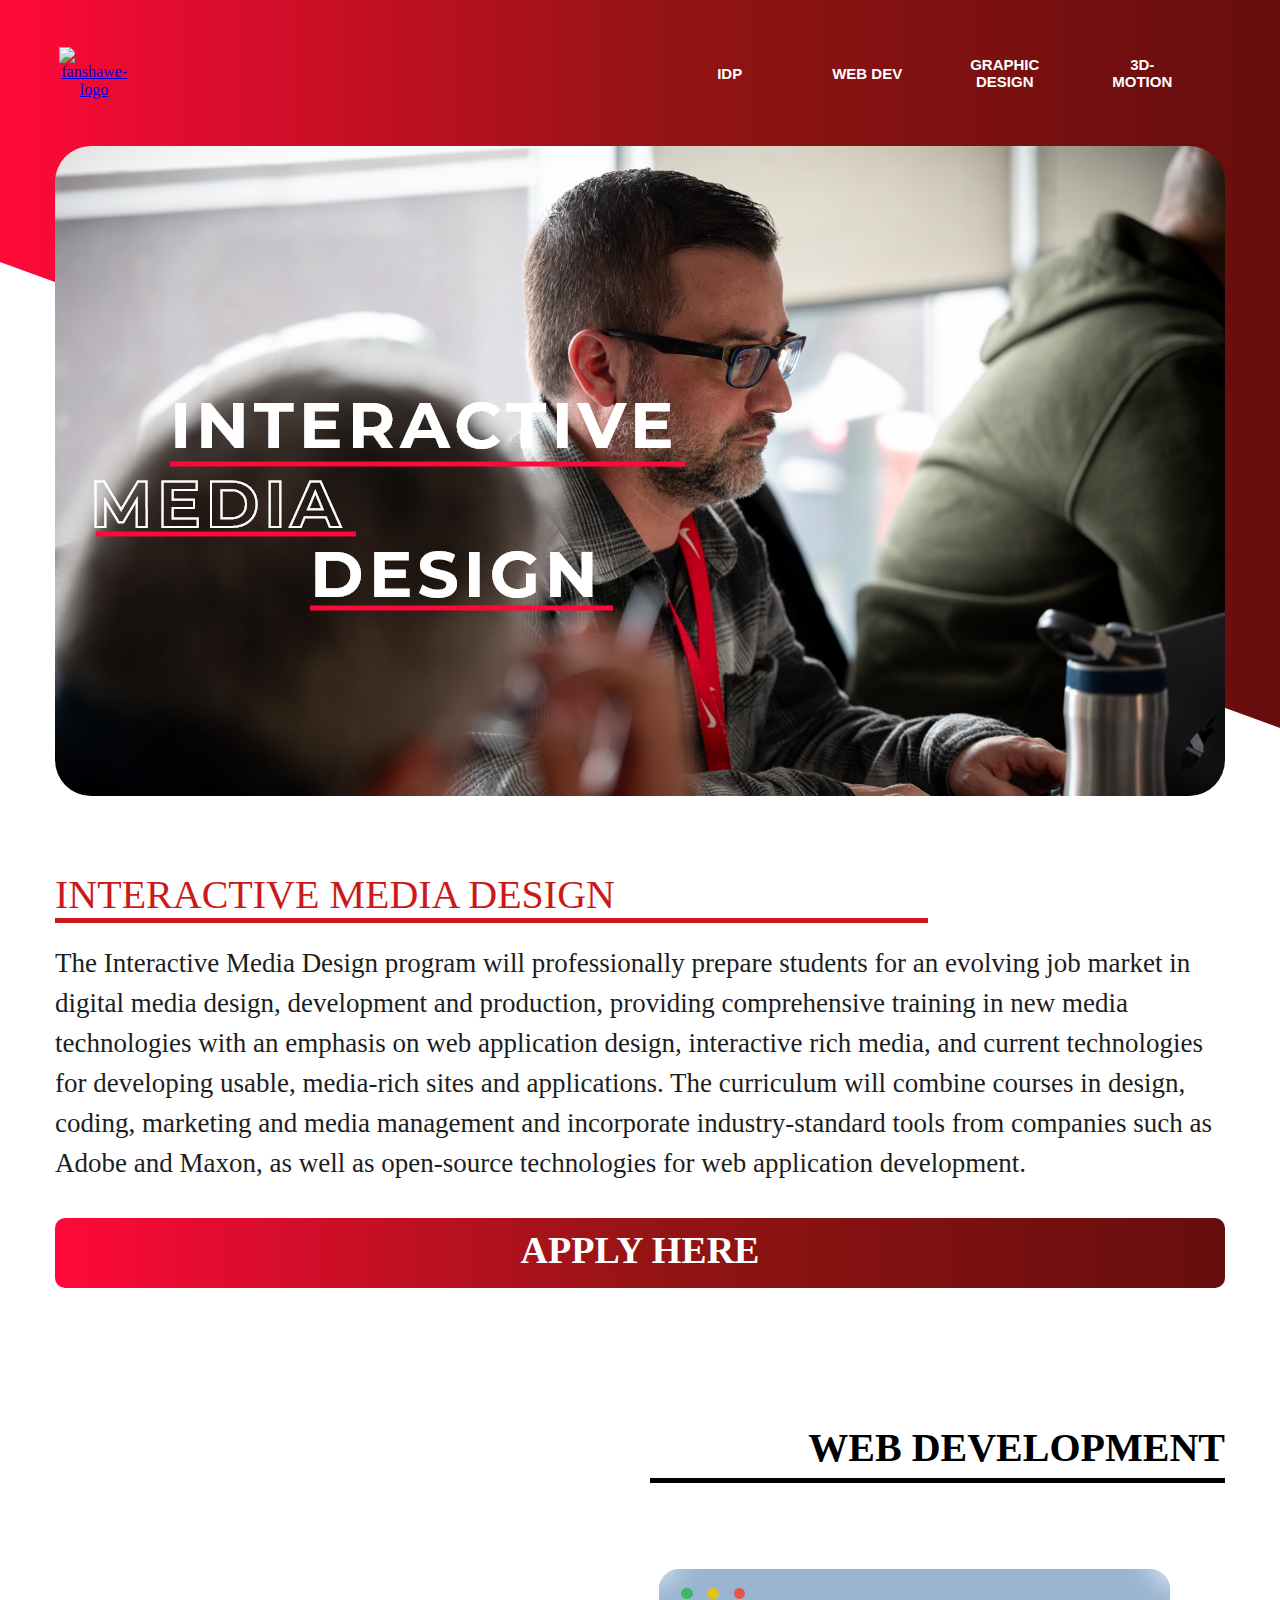
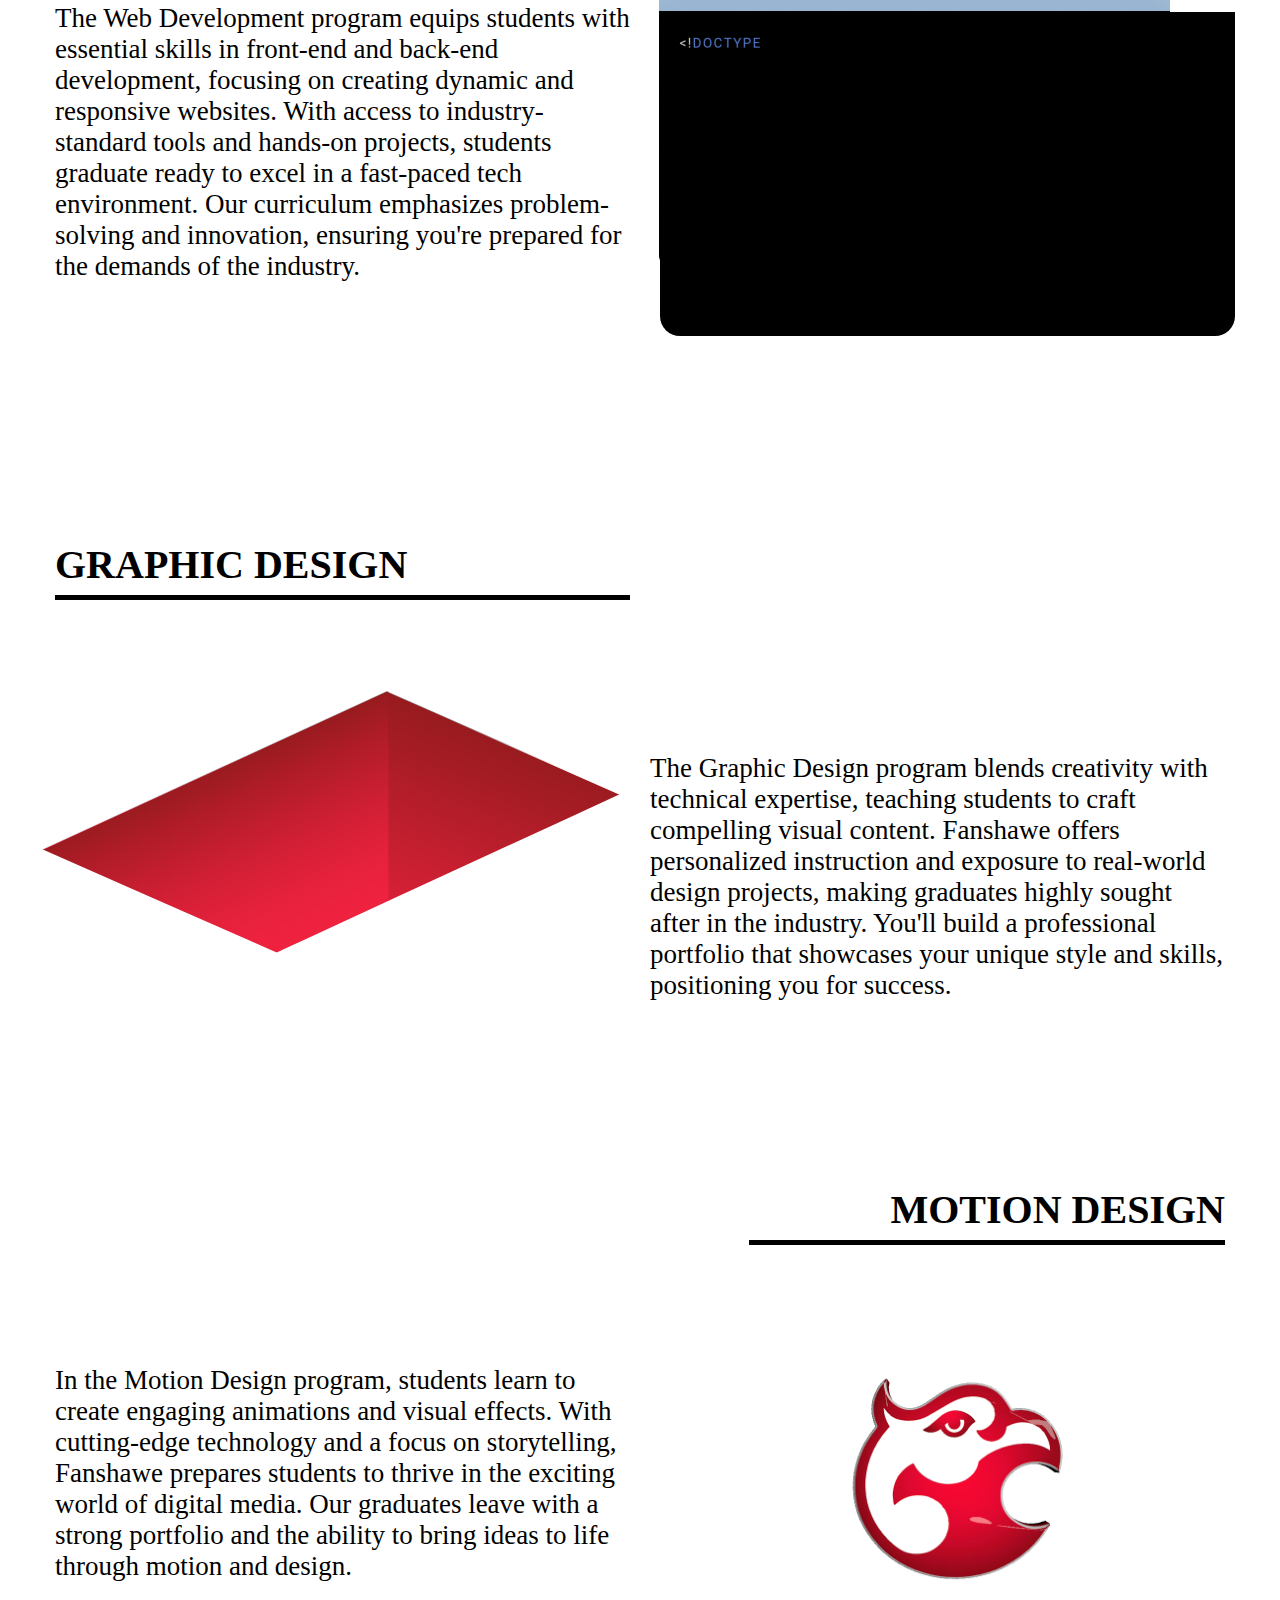
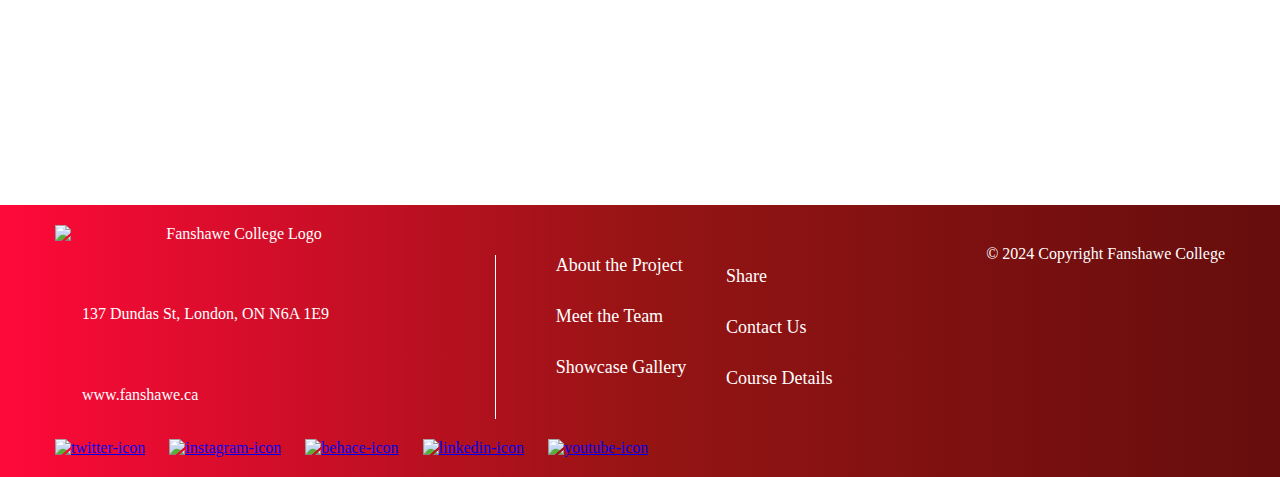
==== commit 254044cb: "some minor tweakings" ====
--- a/idp.html
+++ b/idp.html
@@ -48,8 +48,8 @@
         <section class="grid-con idp-banner">
             <h2 class="hidden">IDP Intro</h2>
             <div class="col-span-full idp-banner-image">
-                <img id="b-i-d" src="images/page2-banner.svg" alt="idp image">
-                <img id="b-i-m" src="images/page2-banner-Mobile.svg" alt="idp image">
+                <img id="b-i-d" src="images/page2-banner.png" alt="idp image">
+                <img id="b-i-m" src="images/page2-banner-Mobile.png" alt="idp image">
 
             </div>
         </section>
--- a/css/grid.css
+++ b/css/grid.css
@@ -0,0 +1,1215 @@
+/* Tailwind and Bootstrap use px for media queries, with foundation using em
+for this library we will stick with pixels */
+
+/* ---General rules - scales images, videos to size of container--- */
+img,
+embed,
+object,
+video,
+picture {
+   max-width: 100%;
+}
+
+/* ---Change the way the box model works, tells the browser to account for any border and padding in the values you specify for an element's width and height.--- */
+
+html {
+   box-sizing: border-box;
+   margin: 0;
+   padding: 0;
+   width: 100%;
+   height: 100%;
+   font-family: 'Monterrat-Bold', sans-serif;
+}
+
+
+*,
+*::before,
+*::after {
+   box-sizing: inherit;
+}
+
+/* ---Mini CSS reset--- */
+
+body,
+p,
+h1,
+h2,
+h3,
+h4,
+h5 {
+   margin: 0px;
+   padding: 0px;
+   font-family: 'Montserrat';
+}
+
+
+
+/* ---Utility Classes--- */
+
+.hidden {
+   display: none;
+}
+
+
+.box {
+   background-color: powderblue;
+   color: rgb(27, 27, 27);
+   border-radius: 5px;
+   padding: 20px;
+   text-align: center;
+   margin-top: 10px;
+   margin-bottom: 10px;
+}
+
+/* ---Mobile Library Grid Styles--- */
+
+/* Note if you are using a grid size of 1920, you need to change the value of 1200px to 1920px on line 50 and 57 */
+
+.full-width-grid-con {
+   /* set this container as a grid, with 3 columns
+   the other grid will sit in the middle column, this allows for overlapping content */
+   display: grid;
+   grid-template-columns: 1fr minmax(0, 1200px) 1fr;
+}
+
+.grid-con {
+   display: grid;
+   grid-template-columns: repeat(4, minmax(0, 1fr));
+   grid-column-gap: 30px;
+   max-width: 1200px;
+   margin: 0 auto;
+   padding-left: 15px;
+   padding-right: 15px;
+   overflow: hidden;
+   grid-template-rows: auto;
+   gap: 20px; 
+}
+
+
+/* A keyword indicating that the property contributes nothing to the grid item's placement, indicating auto-placement, an automatic span, or a default span of 1. */
+.col-auto {
+   grid-column: auto;
+}
+
+.col-span-1 {
+   grid-column: span 1 / span 1;
+}
+
+.col-span-2 {
+   grid-column: span 2 / span 2;
+}
+
+.col-span-3 {
+   grid-column: span 3 / span 3;
+}
+
+.col-span-4 {
+   grid-column: span 4 / span 4;
+}
+
+.col-span-full {
+   grid-column: 1 / -1;
+}
+
+.col-start-1 {
+   grid-column-start: 1;
+}
+
+.col-start-2 {
+   grid-column-start: 2;
+}
+
+.col-start-3 {
+   grid-column-start: 3;
+}
+
+.col-start-4 {
+   grid-column-start: 4;
+}
+
+.col-start-auto {
+   grid-column-start: auto;
+}
+
+.col-end-1 {
+   grid-column-end: 1;
+}
+
+.col-end-2 {
+   grid-column-end: 2;
+}
+
+.col-end-3 {
+   grid-column-end: 3;
+}
+
+.col-end-4 {
+   grid-column-end: 4;
+}
+
+.col-end-5 {
+   grid-column-end: 5;
+}
+
+.col-end-auto {
+   grid-column-end: auto;
+}
+
+/* ROW span and extend */
+
+   /* Row span classes */
+   .row-span-1 {
+      grid-row: span 1 / span 1;
+   }
+
+   .row-span-2 {
+      grid-row: span 2 / span 2;
+   }
+
+   .row-span-3 {
+      grid-row: span 3 / span 3;
+   }
+
+   .row-span-4 {
+      grid-row: span 4 / span 4;
+   }
+
+   .row-span-5 {
+      grid-row: span 5 / span 5;
+   }
+
+   .row-span-6 {
+      grid-row: span 6 / span 6;
+   }
+
+   .row-span-7 {
+      grid-row: span 7 / span 7;
+   }
+
+   .row-span-8 {
+      grid-row: span 8 / span 8;
+   }
+
+   .row-span-9 {
+      grid-row: span 9 / span 9;
+   }
+
+   .row-span-10 {
+      grid-row: span 10 / span 10;
+   }
+
+   .row-span-11 {
+      grid-row: span 11 / span 11;
+   }
+
+   .row-span-12 {
+      grid-row: span 12 / span 12;
+   }
+
+   .row-span-full {
+      grid-row: 1 / -1;
+   }
+
+   /* Row start classes */
+   .row-start-1 {
+      grid-row-start: 1;
+   }
+
+   .row-start-2 {
+      grid-row-start: 2;
+   }
+
+   .row-start-3 {
+      grid-row-start: 3;
+   }
+
+   .row-start-4 {
+      grid-row-start: 4;
+   }
+
+   .row-start-5 {
+      grid-row-start: 5;
+   }
+
+   .row-start-6 {
+      grid-row-start: 6;
+   }
+
+   .row-start-7 {
+      grid-row-start: 7;
+   }
+
+   .row-start-8 {
+      grid-row-start: 8;
+   }
+
+   .row-start-9 {
+      grid-row-start: 9;
+   }
+
+   .row-start-10 {
+      grid-row-start: 10;
+   }
+
+   .row-start-11 {
+      grid-row-start: 11;
+   }
+
+   .row-start-12 {
+      grid-row-start: 12;
+   }
+
+   .row-start-13 {
+      grid-row-start: 13;
+   }
+
+   .row-start-auto {
+      grid-row-start: auto;
+   }
+
+   /* Row end classes */
+   .row-end-1 {
+      grid-row-end: 1;
+   }
+
+   .row-end-2 {
+      grid-row-end: 2;
+   }
+
+   .row-end-3 {
+      grid-row-end: 3;
+   }
+
+   .row-end-4 {
+      grid-row-end: 4;
+   }
+
+   .row-end-5 {
+      grid-row-end: 5;
+   }
+
+   .row-end-6 {
+      grid-row-end: 6;
+   }
+
+   .row-end-7 {
+      grid-row-end: 7;
+   }
+
+   .row-end-8 {
+      grid-row-end: 8;
+   }
+
+   .row-end-9 {
+      grid-row-end: 9;
+   }
+
+   .row-end-10 {
+      grid-row-end: 10;
+   }
+
+   .row-end-11 {
+      grid-row-end: 11;
+   }
+
+   .row-end-12 {
+      grid-row-end: 12;
+   }
+
+   .row-end-13 {
+      grid-row-end: 13;
+   }
+
+   .row-end-auto {
+      grid-row-end: auto;
+   }
+
+/* ---Tablet Library Grid Styles--- */
+
+@media screen and (min-width: 768px) {
+
+   .grid-con {
+      display: grid;
+      grid-template-columns: repeat(12, minmax(0, 1fr));
+      grid-column-gap: 20px;
+      padding-left: 16px;
+      padding-right: 16px;
+      grid-template-rows: auto;
+      gap: 20px; 
+   }
+
+   .m-col-auto {
+      grid-column: auto;
+   }
+
+   .m-col-span-1 {
+      grid-column: span 1 / span 1;
+   }
+
+   .m-col-span-2 {
+      grid-column: span 2 / span 2;
+   }
+
+   .m-col-span-3 {
+      grid-column: span 3 / span 3;
+   }
+
+   .m-col-span-4 {
+      grid-column: span 4 / span 4;
+   }
+
+   .m-col-span-5 {
+      grid-column: span 5 / span 5;
+   }
+
+   .m-col-span-6 {
+      grid-column: span 6 / span 6;
+   }
+
+   .m-col-span-7 {
+      grid-column: span 7 / span 7;
+   }
+
+   .m-col-span-8 {
+      grid-column: span 8 / span 8;
+   }
+
+   .m-col-span-9 {
+      grid-column: span 9 / span 9;
+   }
+
+   .m-col-span-10 {
+      grid-column: span 10 / span 10;
+   }
+
+   .m-col-span-11 {
+      grid-column: span 11 / span 11;
+   }
+
+   .m-col-span-12 {
+      grid-column: span 12 / span 12;
+   }
+
+   .m-col-span-full {
+      grid-column: 1 / -1;
+   }
+
+   .m-col-start-1 {
+      grid-column-start: 1;
+   }
+
+   .m-col-start-2 {
+      grid-column-start: 2;
+   }
+
+   .m-col-start-3 {
+      grid-column-start: 3;
+   }
+
+   .m-col-start-4 {
+      grid-column-start: 4;
+   }
+
+   .m-col-start-5 {
+      grid-column-start: 5;
+   }
+
+   .m-col-start-6 {
+      grid-column-start: 6;
+   }
+
+   .m-col-start-7 {
+      grid-column-start: 7;
+   }
+
+   .m-col-start-8 {
+      grid-column-start: 8;
+   }
+
+   .m-col-start-9 {
+      grid-column-start: 9;
+   }
+
+   .m-col-start-10 {
+      grid-column-start: 10;
+   }
+
+   .m-col-start-11 {
+      grid-column-start: 11;
+   }
+
+   .m-col-start-12 {
+      grid-column-start: 12;
+   }
+
+   .m-col-start-13 {
+      grid-column-start: 13;
+   }
+
+   .m-col-start-auto {
+      grid-column-start: auto;
+   }
+
+   .m-col-end-1 {
+      grid-column-end: 1;
+   }
+
+   .m-col-end-2 {
+      grid-column-end: 2;
+   }
+
+   .m-col-end-3 {
+      grid-column-end: 3;
+   }
+
+   .m-col-end-4 {
+      grid-column-end: 4;
+   }
+
+   .m-col-end-5 {
+      grid-column-end: 5;
+   }
+
+   .m-col-end-6 {
+      grid-column-end: 6;
+   }
+
+   .m-col-end-7 {
+      grid-column-end: 7;
+   }
+
+   .m-col-end-8 {
+      grid-column-end: 8;
+   }
+
+   .m-col-end-9 {
+      grid-column-end: 9;
+   }
+
+   .m-col-end-10 {
+      grid-column-end: 10;
+   }
+
+   .m-col-end-11 {
+      grid-column-end: 11;
+   }
+
+   .m-col-end-12 {
+      grid-column-end: 12;
+   }
+
+   .m-col-end-13 {
+      grid-column-end: 13;
+   }
+
+   .m-col-end-auto {
+      grid-column-end: auto;
+   }
+
+   /* ROW span and extend */
+
+   /* Row span classes */
+   .m-row-span-1 {
+      grid-row: span 1 / span 1;
+   }
+
+   .m-row-span-2 {
+      grid-row: span 2 / span 2;
+   }
+
+   .m-row-span-3 {
+      grid-row: span 3 / span 3;
+   }
+
+   .m-row-span-4 {
+      grid-row: span 4 / span 4;
+   }
+
+   .m-row-span-5 {
+      grid-row: span 5 / span 5;
+   }
+
+   .m-row-span-6 {
+      grid-row: span 6 / span 6;
+   }
+
+   .m-row-span-7 {
+      grid-row: span 7 / span 7;
+   }
+
+   .m-row-span-8 {
+      grid-row: span 8 / span 8;
+   }
+
+   .m-row-span-9 {
+      grid-row: span 9 / span 9;
+   }
+
+   .m-row-span-10 {
+      grid-row: span 10 / span 10;
+   }
+
+   .m-row-span-11 {
+      grid-row: span 11 / span 11;
+   }
+
+   .m-row-span-12 {
+      grid-row: span 12 / span 12;
+   }
+
+   .m-row-span-full {
+      grid-row: 1 / -1;
+   }
+
+   /* Row start classes */
+   .m-row-start-1 {
+      grid-row-start: 1;
+   }
+
+   .m-row-start-2 {
+      grid-row-start: 2;
+   }
+
+   .m-row-start-3 {
+      grid-row-start: 3;
+   }
+
+   .m-row-start-4 {
+      grid-row-start: 4;
+   }
+
+   .m-row-start-5 {
+      grid-row-start: 5;
+   }
+
+   .m-row-start-6 {
+      grid-row-start: 6;
+   }
+
+   .m-row-start-7 {
+      grid-row-start: 7;
+   }
+
+   .m-row-start-8 {
+      grid-row-start: 8;
+   }
+
+   .m-row-start-9 {
+      grid-row-start: 9;
+   }
+
+   .m-row-start-10 {
+      grid-row-start: 10;
+   }
+
+   .m-row-start-11 {
+      grid-row-start: 11;
+   }
+
+   .m-row-start-12 {
+      grid-row-start: 12;
+   }
+
+   .m-row-start-13 {
+      grid-row-start: 13;
+   }
+
+   .m-row-start-auto {
+      grid-row-start: auto;
+   }
+
+   /* Row end classes */
+   .m-row-end-1 {
+      grid-row-end: 1;
+   }
+
+   .m-row-end-2 {
+      grid-row-end: 2;
+   }
+
+   .m-row-end-3 {
+      grid-row-end: 3;
+   }
+
+   .m-row-end-4 {
+      grid-row-end: 4;
+   }
+
+   .m-row-end-5 {
+      grid-row-end: 5;
+   }
+
+   .m-row-end-6 {
+      grid-row-end: 6;
+   }
+
+   .m-row-end-7 {
+      grid-row-end: 7;
+   }
+
+   .m-row-end-8 {
+      grid-row-end: 8;
+   }
+
+   .m-row-end-9 {
+      grid-row-end: 9;
+   }
+
+   .m-row-end-10 {
+      grid-row-end: 10;
+   }
+
+   .m-row-end-11 {
+      grid-row-end: 11;
+   }
+
+   .m-row-end-12 {
+      grid-row-end: 12;
+   }
+
+   .m-row-end-13 {
+      grid-row-end: 13;
+   }
+
+   .m-row-end-auto {
+      grid-row-end: auto;
+   }
+
+}
+
+/* ---Desktop Library Grid Styles--- */
+
+@media screen and (min-width: 1200px) {
+
+   .grid-con {
+      display: grid;
+      grid-template-columns: repeat(12, minmax(0, 1fr));
+      grid-column-gap: 30px;
+      padding-left: 15px;
+      padding-right: 15px;
+      grid-template-rows: auto; 
+      gap: 20px; 
+   }
+
+/* ROW span and extend */
+
+   /* Row span classes */
+   .l-row-span-1 {
+      grid-row: span 1 / span 1;
+   }
+
+   .l-row-span-2 {
+      grid-row: span 2 / span 2;
+   }
+
+   .l-row-span-3 {
+      grid-row: span 3 / span 3;
+   }
+
+   .l-row-span-4 {
+      grid-row: span 4 / span 4;
+   }
+
+   .l-row-span-5 {
+      grid-row: span 5 / span 5;
+   }
+
+   .l-row-span-6 {
+      grid-row: span 6 / span 6;
+   }
+
+   .l-row-span-7 {
+      grid-row: span 7 / span 7;
+   }
+
+   .l-row-span-8 {
+      grid-row: span 8 / span 8;
+   }
+
+   .l-row-span-9 {
+      grid-row: span 9 / span 9;
+   }
+
+   .l-row-span-10 {
+      grid-row: span 10 / span 10;
+   }
+
+   .l-row-span-11 {
+      grid-row: span 11 / span 11;
+   }
+
+   .l-row-span-12 {
+      grid-row: span 12 / span 12;
+   }
+
+   .l-row-span-full {
+      grid-row: 1 / -1;
+   }
+
+   /* Row start classes */
+   .l-row-start-1 {
+      grid-row-start: 1;
+   }
+
+   .l-row-start-2 {
+      grid-row-start: 2;
+   }
+
+   .l-row-start-3 {
+      grid-row-start: 3;
+   }
+
+   .l-row-start-4 {
+      grid-row-start: 4;
+   }
+
+   .l-row-start-5 {
+      grid-row-start: 5;
+   }
+
+   .l-row-start-6 {
+      grid-row-start: 6;
+   }
+
+   .l-row-start-7 {
+      grid-row-start: 7;
+   }
+
+   .l-row-start-8 {
+      grid-row-start: 8;
+   }
+
+   .l-row-start-9 {
+      grid-row-start: 9;
+   }
+
+   .l-row-start-10 {
+      grid-row-start: 10;
+   }
+
+   .l-row-start-11 {
+      grid-row-start: 11;
+   }
+
+   .l-row-start-12 {
+      grid-row-start: 12;
+   }
+
+   .l-row-start-13 {
+      grid-row-start: 13;
+   }
+
+   .l-row-start-auto {
+      grid-row-start: auto;
+   }
+
+   /* Row end classes */
+   .l-row-end-1 {
+      grid-row-end: 1;
+   }
+
+   .l-row-end-2 {
+      grid-row-end: 2;
+   }
+
+   .l-row-end-3 {
+      grid-row-end: 3;
+   }
+
+   .l-row-end-4 {
+      grid-row-end: 4;
+   }
+
+   .l-row-end-5 {
+      grid-row-end: 5;
+   }
+
+   .l-row-end-6 {
+      grid-row-end: 6;
+   }
+
+   .l-row-end-7 {
+      grid-row-end: 7;
+   }
+
+   .l-row-end-8 {
+      grid-row-end: 8;
+   }
+
+   .l-row-end-9 {
+      grid-row-end: 9;
+   }
+
+   .l-row-end-10 {
+      grid-row-end: 10;
+   }
+
+   .l-row-end-11 {
+      grid-row-end: 11;
+   }
+
+   .l-row-end-12 {
+      grid-row-end: 12;
+   }
+
+   .l-row-end-13 {
+      grid-row-end: 13;
+   }
+
+   .l-row-end-auto {
+      grid-row-end: auto;
+   }
+
+
+/* column span and extend */
+   .l-col-auto {
+      grid-column: auto;
+   }
+
+   .l-col-span-1 {
+      grid-column: span 1 / span 1;
+   }
+
+   .l-col-span-2 {
+      grid-column: span 2 / span 2;
+   }
+
+   .l-col-span-3 {
+      grid-column: span 3 / span 3;
+   }
+
+   .l-col-span-4 {
+      grid-column: span 4 / span 4;
+   }
+
+   .l-col-span-5 {
+      grid-column: span 5 / span 5;
+   }
+
+   .l-col-span-6 {
+      grid-column: span 6 / span 6;
+   }
+
+   .l-col-span-7 {
+      grid-column: span 7 / span 7;
+   }
+
+   .l-col-span-8 {
+      grid-column: span 8 / span 8;
+   }
+
+   .l-col-span-9 {
+      grid-column: span 9 / span 9;
+   }
+
+   .l-col-span-10 {
+      grid-column: span 10 / span 10;
+   }
+
+   .l-col-span-11 {
+      grid-column: span 11 / span 11;
+   }
+
+   .l-col-span-12 {
+      grid-column: span 12 / span 12;
+   }
+
+   .l-col-span-full {
+      grid-column: 1 / -1;
+   }
+
+   .l-col-start-1 {
+      grid-column-start: 1;
+   }
+
+   .l-col-start-2 {
+      grid-column-start: 2;
+   }
+
+   .l-col-start-3 {
+      grid-column-start: 3;
+   }
+
+   .l-col-start-4 {
+      grid-column-start: 4;
+   }
+
+   .l-col-start-5 {
+      grid-column-start: 5;
+   }
+
+   .l-col-start-6 {
+      grid-column-start: 6;
+   }
+
+   .l-col-start-7 {
+      grid-column-start: 7;
+   }
+
+   .l-col-start-8 {
+      grid-column-start: 8;
+   }
+
+   .l-col-start-9 {
+      grid-column-start: 9;
+   }
+
+   .l-col-start-10 {
+      grid-column-start: 10;
+   }
+
+   .l-col-start-11 {
+      grid-column-start: 11;
+   }
+
+   .l-col-start-12 {
+      grid-column-start: 12;
+   }
+
+   .l-col-start-13 {
+      grid-column-start: 13;
+   }
+
+   .l-col-start-auto {
+      grid-column-start: auto;
+   }
+
+   .l-col-end-1 {
+      grid-column-end: 1;
+   }
+
+   .l-col-end-2 {
+      grid-column-end: 2;
+   }
+
+   .l-col-end-3 {
+      grid-column-end: 3;
+   }
+
+   .l-col-end-4 {
+      grid-column-end: 4;
+   }
+
+   .l-col-end-5 {
+      grid-column-end: 5;
+   }
+
+   .l-col-end-6 {
+      grid-column-end: 6;
+   }
+
+   .l-col-end-7 {
+      grid-column-end: 7;
+   }
+
+   .l-col-end-8 {
+      grid-column-end: 8;
+   }
+
+   .l-col-end-9 {
+      grid-column-end: 9;
+   }
+
+   .l-col-end-10 {
+      grid-column-end: 10;
+   }
+
+   .l-col-end-11 {
+      grid-column-end: 11;
+   }
+
+   .l-col-end-12 {
+      grid-column-end: 12;
+   }
+
+   .l-col-end-13 {
+      grid-column-end: 13;
+   }
+
+   .l-col-end-auto {
+      grid-column-end: auto;
+   }
+}
+
+/* ---X-Large Desktop Library Grid Styles--- */
+
+@media screen and (min-width: 1920px) {
+
+   .grid-con {
+      display: grid;
+      grid-template-columns: repeat(12, minmax(0, 1fr));
+      grid-column-gap: 34px;
+      padding-left: 17px;
+      padding-right: 17px;
+
+     
+   }
+
+   .xl-col-auto {
+      grid-column: auto;
+   }
+
+   .xl-col-span-1 {
+      grid-column: span 1 / span 1;
+   }
+
+   .xl-col-span-2 {
+      grid-column: span 2 / span 2;
+   }
+
+   .xl-col-span-3 {
+      grid-column: span 3 / span 3;
+   }
+
+   .xl-col-span-4 {
+      grid-column: span 4 / span 4;
+   }
+
+   .xl-col-span-5 {
+      grid-column: span 5 / span 5;
+   }
+
+   .xl-col-span-6 {
+      grid-column: span 6 / span 6;
+   }
+
+   .xl-col-span-7 {
+      grid-column: span 7 / span 7;
+   }
+
+   .xl-col-span-8 {
+      grid-column: span 8 / span 8;
+   }
+
+   .xl-col-span-9 {
+      grid-column: span 9 / span 9;
+   }
+
+   .xl-col-span-10 {
+      grid-column: span 10 / span 10;
+   }
+
+   .xl-col-span-11 {
+      grid-column: span 11 / span 11;
+   }
+
+   .xl-col-span-12 {
+      grid-column: span 12 / span 12;
+   }
+
+   .xl-col-span-full {
+      grid-column: 1 / -1;
+   }
+
+   .xl-col-start-1 {
+      grid-column-start: 1;
+   }
+
+   .xl-col-start-2 {
+      grid-column-start: 2;
+   }
+
+   .xl-col-start-3 {
+      grid-column-start: 3;
+   }
+
+   .xl-col-start-4 {
+      grid-column-start: 4;
+   }
+
+   .xl-col-start-5 {
+      grid-column-start: 5;
+   }
+
+   .xl-col-start-6 {
+      grid-column-start: 6;
+   }
+
+   .xl-col-start-7 {
+      grid-column-start: 7;
+   }
+
+   .xl-col-start-8 {
+      grid-column-start: 8;
+   }
+
+   .xl-col-start-9 {
+      grid-column-start: 9;
+   }
+
+   .xl-col-start-10 {
+      grid-column-start: 10;
+   }
+
+   .xl-col-start-11 {
+      grid-column-start: 11;
+   }
+
+   .xl-col-start-12 {
+      grid-column-start: 12;
+   }
+
+   .xl-col-start-13 {
+      grid-column-start: 13;
+   }
+
+   .xl-col-start-auto {
+      grid-column-start: auto;
+   }
+
+   .xl-col-end-1 {
+      grid-column-end: 1;
+   }
+
+   .xl-col-end-2 {
+      grid-column-end: 2;
+   }
+
+   .xl-col-end-3 {
+      grid-column-end: 3;
+   }
+
+   .xl-col-end-4 {
+      grid-column-end: 4;
+   }
+
+   .xl-col-end-5 {
+      grid-column-end: 5;
+   }
+
+   .xl-col-end-6 {
+      grid-column-end: 6;
+   }
+
+   .xl-col-end-7 {
+      grid-column-end: 7;
+   }
+
+   .xl-col-end-8 {
+      grid-column-end: 8;
+   }
+
+   .xl-col-end-9 {
+      grid-column-end: 9;
+   }
+
+   .xl-col-end-10 {
+      grid-column-end: 10;
+   }
+
+   .xl-col-end-11 {
+      grid-column-end: 11;
+   }
+
+   .xl-col-end-12 {
+      grid-column-end: 12;
+   }
+
+   .xl-col-end-13 {
+      grid-column-end: 13;
+   }
+
+   .xl-col-end-auto {
+      grid-column-end: auto;
+   }
+}--- a/css/main.css
+++ b/css/main.css
@@ -175,7 +175,7 @@
     font-family: 'Montserrat-Bold', sans-serif;
     font-weight: bold;
     background-color: white;
-    /* align-items: center; */
+    border-radius: 15px;
     cursor: pointer;
 }
 
@@ -757,11 +757,18 @@
 }
 
 .ipd-picture {
-    width: 100%;
+    width: 99%;
     height: 200px;
-    border-radius: 50px;
-    background-color: #E9E9E9;
+    border-radius: 51px;
     margin-bottom: 20px;
+}
+
+.ipd-picture img {
+    
+
+    margin-left: 10px;
+    border-radius: 15px;
+
 }
 
 .idp-basic-text{
@@ -778,8 +785,7 @@
     font-size: 11px;
     font-weight: bold;
     padding: 11px 35px;
-    border-radius: 5px;
-    border-radius: 20px;
+    border-radius: 10px;
     cursor: pointer;
     background: linear-gradient(to left, #FF0939, #961414, #660D0D);
     
@@ -794,6 +800,19 @@
     
 }
 
+
+#idp3-m{
+    display: block;
+}
+
+#idp3-d{
+    display: none;
+}
+
+
+#idp3-t{
+    display: none;
+}
 
 /*MEET THE DEVELOPERS*/
 
@@ -921,6 +940,8 @@
     border-radius: 30px;
     box-shadow: 0 2px 5px rgba(0, 0, 0, 0.1);
     overflow: hidden;
+    margin-left: 50px;
+    margin-right: -50px;
 }
 
 
@@ -1270,18 +1291,27 @@
     margin-bottom: 30px;
 }
 
-
 @media screen and (min-width: 768px) {
-    .separator {
+    .separator1 {
         position: absolute;
         width: 100%;
         height: 100vh;
         background: linear-gradient(to right, #FF0939, #961414, #660D0D);
+        transform: skewY(20deg);
+        top: -45%;
+        z-index: -3;
+    }
+    
+    .separator2 {
+        position: absolute;
+        width: 100%;
+        height: 100vh;
+        background: white;
         transform: skewY(25deg);
-        top: -55%;
+        top: 55%;
         z-index: -1;
     }
-    
+
     
     .hamburger {
         display: none;
@@ -1292,7 +1322,7 @@
         justify-content: center;
         flex-direction: row;
         align-items: center;
-        padding: 0 24px;
+        padding: 0 0px;
     }
     
     .nav-menu {
@@ -1303,10 +1333,12 @@
         flex-direction: row;
         align-items: center;
         backdrop-filter: none;
+        justify-content: space-between;
     }
     
     .nav-menu ul {
         display: flex;
+        align-items: center;
         gap: 5px; 
     }
     
@@ -1342,7 +1374,14 @@
 
     /*LANDING-PAGE*/
 
+.section-landing-page {
+        margin-top: 40px;
+        margin-bottom: 100px;
+    }
+   
+
 .lp-mobile {
+    position: relative;
     display: flex;
     flex-direction: row;
     margin-top: 100px;
@@ -1350,57 +1389,46 @@
 }
 
 .landing-page-text {
+    position: relative;
     text-align: left;
-    margin: 0;
-    width: 100%;
+    margin-left: -160px;
+    width: 500px;
+    height: auto;
+    margin-top: 120px;
+    text-align: center;
+    padding: 30px 50px;
 }
 
 .fanshawe-building {
-    margin-top: -120px;
-    /* margin-right: -30px;   CAUSES WHITE ARE ON THE SIDE */
+    position: absolute;
+    right: 0;
+    bottom: 186px;
+    width: 70%;
+    overflow: hidden;
+    padding: 0px;
 }
 
 .fanshawe-building img {
-    width: 100%;
-    height: auto;
-}
-
-.section-landing-page {
-    margin-top: 40px;
-    margin-bottom: 100px;
-}
-
-.landing-page-text {
-    width: 400px;
-    height: 165px;
-    margin-top: 100px;
-    margin-left: 30px;
-    background: linear-gradient(135deg, rgba(255, 255, 255, 0.1), rgba(255,255,255,0));
-    backdrop-filter: blur(30px);
-    -webkit-backdrop-filter: blur(10px);
-    border-radius: 20px;
-    border: 1px solid rgba(255, 255, 255, 0.18);
-    /* box-shadow: 0px 8px 32px 0 rgba(0,0,0,0.37); */
-    padding: 0px 27px;
-    text-align: center;
+    transform: translateX(100px);
 }
 
 .big-ball-lp {
-    top: 50px;
+    top: 80px;
+    width: 150px;
+    height: 150px;
 }
 
 .small-ball-lp {
     position: absolute;
-    width: 57px;
-    height: 57px;
-    top: 230px;
-    left: 240px;
-
+    width: 100px;
+    height: 100px;
+    top: 410px;
+    left: 515px;
 }
  
 .red-text-lp-s {
     color: #CB1919;
-    font-size: 9px;
+    font-size: 18px;
     margin: 10px 0px;
     padding-top: 5px;
     font-weight: bold;
@@ -1408,21 +1436,18 @@
 
 .red-text-lp-b {
     color: #CB1919;
-    font-size: 11px;
+    font-size: 28px;
     margin: 10px 0px;
     font-weight: bold;
 }
 
 .black-text-lp-b {
-    color: #000000;
-    font-size: 12px;
-    margin: 15px 0px;
-    font-weight: bold;
+    font-size: 32px;
+    margin: 10px 0px;
 }
 
 .black-text-lp-s {
-    color: #000000;
-    font-size: 7px;
+    font-size: 15px;
 }
 
 .red-line {
@@ -1440,9 +1465,9 @@
 }
 
 .client-project-info-picture {
-    width: 272px;
-    height: 389px;
-    margin: 45px;
+    width: 300px;
+    height: 415px;
+    margin: 20px;
 }
 
 .black-text-cli {
@@ -1493,14 +1518,14 @@
     height: 115px;
     border-radius: 50%;
     bottom: 0px;
-    right: 250px;
+    right: 290px;
 }
 
 .big-square-glass-cli {
     width: 266px;
     height: 169px;
-    bottom: -90px;
-    right: 0;
+    bottom: -60px;
+    right: 0px;
 }
 
 /*Video*/
@@ -1532,6 +1557,8 @@
     left: 20px;
 }
 
+
+
 .plyr--video {
     overflow: hidden;
     max-width: 90%;
@@ -1624,6 +1651,33 @@
 .red-bar-ed img{
     max-width: 60%; 
     max-height: 100%;
+}
+
+.red-bar-ed:hover {
+    width: 311px;
+    height: 60px;
+    border-radius: 20px 0px 20px 0px;
+    background: linear-gradient(180deg, #d0021b, #910015);
+    position: absolute;
+    display: flex; 
+    justify-content: center; 
+    transition: 0.3s ease-in-out;
+    padding-top: 20px;
+}
+
+.red-bar-ed.presentations::after {
+ 
+    font-size: 15px;
+}
+.red-bar-ed.members::after {
+    font-size: 15px;
+}
+
+.red-bar-ed.portfolios::after {
+    font-size: 15px;
+}
+.red-bar-ed.culinary::after {
+    font-size: 15px;
 }
 
 /*PROJECT EXHIBIT SECTION*/
@@ -1756,7 +1810,7 @@
 
 
 .section-testimonials{
-    margin-bottom: 200px;
+    margin-bottom: 100px;
 }
 
 .testimonial-card {
@@ -1854,100 +1908,7 @@
     line-height: 27px;
 }
 
-/*WEB DEVELOPMENT SECTION*/
-.section-web-dev {
-    margin-bottom: 100px;
-    position: relative; 
-    background-image: url('../images/background1.png'); 
-    background-size: cover; 
-    background-position: center; 
-    padding: 20px; 
-}
-
-
-
-.basic-text-p {
-    font-size: 15px;
-    color: black;
-    margin-top: 40px;
-}
-
-.web-dev-title{
-    font-size: 30px;
-    border-bottom: 5px solid black;
-    font-weight: bold;
-    text-align: right;
-    margin-bottom: 60px;
-    line-height: 60px;
-}
-
-/*GRAPHIC DESIGN SECTION*/
-.section-graphic-design {
-    margin-bottom: 100px;
-    position: relative; 
-    /* background-image: url('../images/background2.png');  */
-    background-size: cover; 
-    background-position: center; 
-    padding: 20px;   
-    overflow: visible; 
-}
-
-.graphic-design-title{
-    font-size: 30px;
-    border-bottom: 5px solid black;
-    font-weight: bold;
-    text-align: left;
-    margin-bottom: 60px;
-    line-height: 60px;
-}
-
-.graphic-mobile {
-    display: flex;
-    flex-direction: row;
-    justify-content: space-between;
-    align-items: center;
-}
-
-.graphic-mobile {
-    display: grid;
-    grid-template-columns: repeat(12, 1fr);
-    gap: 30px;
-}
-
-.graphic-design-picture {
-    grid-column: span 7; 
-}
-
-.gd-text {
-    margin-top: -260px;
-}
-
-
-/*MOTION DESIGN*/
-.section-motion-design {
-    margin-bottom: 100px;
-    position: relative; 
-    background-image: url('../images/background1.png'); 
-    background-size: cover; 
-    background-position: center; 
-    padding: 20px; 
-}
-
-
-.basic-text-p {
-    font-size: 15px;
-    color: black;
-    margin-bottom: 20px;
-}
-
-.motion-design-title{
-    font-size: 30px;
-    border-bottom: 5px solid black;
-    font-weight: bold;
-    text-align: right;
-    margin-bottom: 60px;
-    line-height: 60px;
-}
+
 
 /*MEET THE DEVELOPERS*/
 
@@ -1967,7 +1928,7 @@
 }
 
 .basic-text-developers-bottom {
-    font-style: italic;
+    /* font-style: italic; */
     font-size:14px;
 }
 
@@ -2005,6 +1966,16 @@
     line-height: 1.2; /* Add or adjust line height */
 }
 
+#idp3-t {
+    display: none;
+}
+
+.small-image {
+   
+    width: 44vh;
+    height: auto;
+    
+}
 /*PORTFOLIOS SECTION*/
 
 .portfolio-title {
@@ -2058,6 +2029,29 @@
     color: white;
     text-decoration: none;
 }
+
+.search-container {
+    display: flex;
+    align-items: center;
+    width: auto; 
+    height: 50px;
+    background-color: #e0e0e0; 
+    border-radius: 30px;
+    box-shadow: 0 2px 5px rgba(0, 0, 0, 0.1);
+    overflow: hidden;
+    margin-left: 50px;
+    margin-right: -50px;
+}
+.search-container {
+
+    margin-left: -20px;
+    margin-right: -20px;
+}
+
+
+
+
+
 
    /*FOOTER*/
 
@@ -2155,6 +2149,219 @@
     /* margin-right: -15px; */
 }
 
+
+/*IDP WEBPAGE*/
+
+.idp-page-title {
+    font-size: 30px;
+    border-bottom: 3px solid #CB1919;
+}
+.idp-page-info {
+    margin-top: 75px;
+    margin-bottom: 75px;
+}
+
+
+#b-i-d{
+    display: block;
+}
+
+#b-i-m{
+    display: none;
+}
+
+.idp-page-basic-text {
+    line-height: 25px;
+    font-size: 15px;
+    margin-bottom: 20px;
+}
+
+.apply-here-btn {
+    font-size: 26px;
+    height: 52px;
+}
+
+
+
+#idp3-m{
+    display: none;
+}
+
+#idp3-d {
+    margin-top: 24px;
+    margin-left: 22px;
+    width: 261px;
+    height: auto;
+    display: block;
+}
+
+#idp3-t{
+    display: none;
+}
+
+
+
+/*WEB DEVELOPMENT SECTION*/
+.section-web-dev {
+    margin-bottom: 75px;
+    position: relative; 
+    /* background-image: url('../images/background1.png');  */
+    background-size: cover; 
+    background-position: center; 
+    padding:0px 20px 20px 20px;
+}
+
+
+
+.basic-text-p {
+    font-size: 15px;
+    color: black;
+    margin-top: 40px;
+}
+
+.web-dev-title{
+    font-size: 30px;
+    border-bottom: 5px solid black;
+    font-weight: bold;
+    text-align: right;
+    margin-bottom: 60px;
+    line-height: 60px;
+}
+
+.web-dev-picture {
+    width: 50vh;
+    height: 35vh;
+    background-image: url(../images/web-dev-picture.png);
+    background-repeat: round;
+}
+.web-dev-picture img {
+    margin: 49px 0px 0 10px;
+    height: 75%;
+    max-width: 100%;
+    border-radius: 0 0 20px 20px;
+}
+
+
+
+/*GRAPHIC DESIGN SECTION*/
+.section-graphic-design {
+    margin-bottom: 50px;
+    position: relative; 
+    /* background-image: url('../images/background2.png');  */
+    background-size: cover; 
+    background-position: center; 
+    padding: 0px 20px 20px 20px;
+    overflow: visible; 
+}
+
+.graphic-design-title{
+    font-size: 30px;
+    border-bottom: 5px solid black;
+    font-weight: bold;
+    text-align: left;
+    margin-bottom: 60px;
+    line-height: 60px;
+}
+
+.graphic-mobile {
+    display: flex;
+    flex-direction: row;
+    justify-content: space-between;
+    align-items: center;
+}
+
+.graphic-mobile {
+    display: grid;
+    grid-template-columns: repeat(12, 1fr);
+    gap: 30px;
+}
+
+.graphic-design-picture {
+    grid-column: span 7; 
+}
+
+.gd-text {
+    margin-top: -260px;
+}
+
+
+/* ----animation---- */
+
+.graphic-design-picture {
+    position: relative;
+    }
+    
+    .graphic-design-picture img{
+        position: absolute;
+        transition: transform 0.6s ease-in-out;
+        }
+    
+        .graphic-design-picture img:nth-child(1) {
+            width: 93%;
+            top: 65px;
+            left: -15px;
+            z-index: 1;
+        }
+    
+        .graphic-design-picture img:nth-child(2) {
+            width: 83%;
+            top: 211px;
+            left: 9px;
+            z-index: 2;
+            transform: translateY(0);}
+        
+    
+            .graphic-design-picture img:nth-child(3) {
+                width: 100%;
+                top: 134px;
+                left: -7px;
+                z-index: 3;
+            }
+        
+        .graphic-design-picture:hover img:nth-child(2) {
+            transform: translateY(-200px);
+        }
+    
+    .graphic-text{
+        margin-top: 40vh;
+        position: relative;
+       z-index: 10;
+    }
+
+
+
+/*MOTION DESIGN*/
+.section-motion-design {
+    margin-bottom: 50px;
+    position: relative; 
+    /* background-image: url('../images/background1.png');  */
+    background-size: cover; 
+    background-position: center; 
+    padding: 0px 20px 20px 20px;
+}
+
+
+.basic-text-p {
+    font-size: 15px;
+    color: black;
+    margin-bottom: 20px;
+}
+
+.motion-design-title{
+    font-size: 30px;
+    border-bottom: 5px solid black;
+    font-weight: bold;
+    text-align: right;
+    margin-bottom: 60px;
+    line-height: 60px;
+}
+
+
+.motion-design-picture{
+    width: 110%;
+}
+
+
 }
 
 
@@ -2162,15 +2369,22 @@
 @media screen and (min-width: 1200px) {
     /*header*/
     
-.separator {
+.separator1 {
+    transform: skewY(10deg);
+    top: -20%;
+    z-index: -3;
+    }
+    
+.separator2 {
     position: absolute;
     width: 100%;
     height: 100vh;
-    background: linear-gradient(to right, #FF0939, #961414, #660D0D);
+    background: white;
     transform: skewY(20deg);
-    top: -55%;
+    top: 55%;
     z-index: -1;
-}
+    }
+
 
 
 .hamburger {
@@ -2197,6 +2411,7 @@
 
 .nav-menu ul {
     display: flex;
+    align-items: center;
     gap: 20px; 
 }
 
@@ -2212,7 +2427,7 @@
     padding: 20px 0px;
     color: white;
     text-decoration: none;
-    font-size: 18px;
+    font-size: 15px;
     font-family: 'Montserrat-Bold', sans-serif;
     font-weight: bold;
     background-color: transparent;
@@ -2234,58 +2449,53 @@
 /*LANDING-PAGE*/
 
 .lp-mobile {
+    position: relative;
+    display: flex;
     flex-direction: row;
-    justify-content: space-between;
-    align-items: center;
     margin-top: 100px;
     margin-bottom: 100px;
 }
 
 .landing-page-text {
+    position: relative;
     text-align: left;
-    margin: 0;
+    margin-left: -400.1px;
+    width: 610px;
+    height: 375px;
+    margin-top: 130px;
+    text-align: center;
+    padding: 10px 80px;
+}
+
+.fanshawe-building {
+    position: absolute;
+    right: 0;
+    bottom: 119px;
     width: 50%;
-}
-
-.fanshawe-building {
-    width: 55%;
-    margin-top: -200px;
-    margin-right: 10px;
+    overflow: hidden;
+    padding: 0px;
 }
 
 .fanshawe-building img {
-    width: 100%;
-    height: auto;
-}
+    transform: translateX(40px);
+}
+
 
 .section-landing-page {
     margin-top: 40px;
     margin-bottom: 100px;
 }
 
-.landing-page-text {
-    width: 543px;
-    height: 350px;
-    margin-top: 10px;
-    margin-left: 90px;
-    background: linear-gradient(135deg, rgba(255, 255, 255, 0.1), rgba(255,255,255,0));
-    backdrop-filter: blur(30px);
-    -webkit-backdrop-filter: blur(10px);
-    border-radius: 20px;
-    border: 1px solid rgba(255, 255, 255, 0.18);
-    /* box-shadow: 0px 8px 32px 0 rgba(0,0,0,0.37); */
-    padding: 0px 100px;
-    text-align: center;
-}
+
 
 .big-ball-lp {
     position: absolute;
-    top: 80px;
+    top: 20px;
     width: 197px;
     height: 197px;
     border-radius: 50%;
-    background: linear-gradient(110deg, #F30735, #910000 );
-    margin-left: -10px;
+    background: linear-gradient(110deg, #F30735, #910000);
+    margin-left: 16px;
 }
 
 .small-ball-lp {
@@ -2293,36 +2503,35 @@
     width: 126px;
     height: 126px;
     border-radius: 50%;
-    background: linear-gradient(110deg, #F30735, #910000 );
-    top: 400px;
-    left: 570px;
-
+    background: linear-gradient(110deg, #F30735, #910000);
+    top: 450px;
+    left: 646px;
 }
  
 .red-text-lp-s {
     color: #CB1919;
-    font-size: 15px;
-    margin: 30px 0px;
+    font-size: 23px;
+    margin: 15px 0px;
     font-weight: bold;
 }
 
 .red-text-lp-b {
     color: #CB1919;
-    font-size: 20px;
-    margin: 30px 0px;
+    font-size: 28px;
+    margin: 15px 0px;
     font-weight: bold;
 }
 
 .black-text-lp-b {
     color: #000000;
-    font-size: 27px;
-    margin: 30px 0px;
+    font-size: 32px;
+    margin: 15px 0px;
     font-weight: bold;
 }
 
 .black-text-lp-s {
     color: #000000;
-    font-size: 15px;
+    font-size: 18px;
 }
 
 .red-line {
@@ -2340,9 +2549,9 @@
 }
 
 .client-project-info-picture {
-    width: 375px;
-    height: 533px;
-    margin: 45px;
+    width: 400px;
+    height: 590px;
+    margin: 20px;
 }
 
 .black-text-cli {
@@ -2373,7 +2582,7 @@
     border-radius: 25px;
     background: linear-gradient(110deg, #F30735, #910000 );
     position: absolute;
-    right: -20px;
+    right: 0px;
     z-index: -1;
     top: -80px;
 }
@@ -2413,7 +2622,7 @@
     border: 1px solid #EEEEEE;
     position: absolute;
     bottom: -90px;
-    right: -80px;
+    right: 0px;
 }
 
 /*Video*/
@@ -2427,7 +2636,7 @@
 
 .big-ball-v {
     position: absolute;
-    top: -250px;
+    top: -270px;
     margin-top: 0px;
     margin-left: 0;
     width: 415px;
@@ -2553,6 +2762,36 @@
     max-height: 100%;
 }
 
+
+.red-bar-ed:hover {
+    width: 500px;
+    height: 60px;
+    border-radius: 20px 0px 20px 0px;
+    background: linear-gradient(180deg, #d0021b, #910015);
+    position: absolute;
+    display: flex; 
+    justify-content: center; 
+    transition: 0.3s ease-in-out;
+    padding-top: 20px;
+    font-size: 15px;
+}
+
+.red-bar-ed.presentations::after {
+ 
+    font-size: 18px;
+}
+
+.red-bar-ed.members::after {
+    font-size: 18px;
+}
+
+.red-bar-ed.portfolios::after {
+    font-size: 18px;
+}
+.red-bar-ed.culinary::after {
+    font-size: 18px;
+}
+
 /*PROJECT EXHIBIT SECTION*/
 
 /* Gallerry Divs Style */
@@ -2748,11 +2987,12 @@
 }
 
 
+
 .ipd-picture {
     width: 448px;
     height: auto;
     border-radius: 50px;
-    background-color: #E9E9E9;
+    /* background-color: #E9E9E9; */
     margin-bottom: 0px;
 }
 
@@ -2761,7 +3001,7 @@
     font-size: 20px;
     font-weight: bold;
     padding: 17px 40px;
-    border-radius: 25px;
+    border-radius: 15px;
     border: none;
     cursor: pointer;
     background-color: #E2231A;
@@ -2793,11 +3033,261 @@
     line-height: 40px;
 }
 
+#idp3-m{
+    display: none;
+}
+
+#idp3-d{
+    display: none;
+}
+
+
+#idp3-t {
+    margin-top: 24px;
+    margin-left: 22px;
+    width: 429px;
+    height: auto;
+    display: block;
+}
+
+/*MEET THE DEVELOPERS*/
+
+.section-developers {
+    padding: 100px 0px;
+    margin-top: 160px;
+    margin-bottom: 200px;
+    background-color: #EEEEEE;
+}
+
+
+
+.basic-text-developers-top {
+    font-size: 20px;
+    color: black;
+    margin-bottom: 20px;
+}
+
+.basic-text-developers-bottom {
+    /* font-style: italic; */
+    font-size: 20px;
+}
+
+.developers-btn {
+    width: 390px;
+    height: 80px;
+    background-color: #E2231A;
+    border-radius: 20px;
+    color: white;
+    font-weight: bold;
+    font-size: 50px;
+    text-align: center;
+    border: none;
+    padding: 9px;
+}
+
+.developers-icons {
+    /* margin-top: -80px; */
+    display: flex;
+    flex-direction: column;
+    justify-content: center;
+    align-items: center;
+}
+
+.developers-desktop-picture, .developers-btn {
+    display: block;
+}
+
+.developers-mobile-picture {
+    display: none;
+}
+
+.black-text-developers {
+    font-size: 41px;
+    line-height: 1.2; 
+    color: black;
+    font-weight: bold;
+    margin-bottom: 20px;
+}
+
+/*PORTFOLIOS SECTION*/
+
+.portfolio-title {
+    font-size: 50px;
+    color: black;
+    font-weight: bold;
+    text-align: center;
+}
+
+#portfolioContainer {
+    display: grid;
+    grid-template-columns: repeat(3, 350px);
+    margin-bottom: 30px;
+
+}
+
+.portfolio-container {
+    width: 300px;
+    height: 177px;
+    border-radius: 25px;
+    background-color: #E3E3E3;
+    box-shadow: inset 0px 10px 6px rgba(0, 0, 0, 0.5);
+    margin: 25px;
+}
+
+.portfolio-image {
+    width: 152px;
+    height: 130px;
+    padding: 10px 20px;
+    text-align: center;
+    margin-left: 25%;
+}
+
+.portfolio-info {
+    color: white;
+    background: linear-gradient(to bottom, #FF0939, #DE0C2D, #961414);
+    text-align: center;
+    padding: 20px;
+    border-radius: 0px 0px 25px 25px;
+}
+
+.portfolio-info a,
+.portfolio-info p {
+    font-size: 20px;
+}
+
+.portfolio-link {
+    color: white;
+    text-decoration: none;
+}
+
+
+
+   /*FOOTER*/
+
+footer {
+    background: linear-gradient(to right, #FF0939, #961414, #660D0D);
+    color: white;
+    /* padding: 20px;
+    margin: 20px; */
+ }
+
+ .section-footer{
+    display: flex;
+        flex-wrap: wrap;
+        justify-content: space-between;
+ }
+
+
+ .logo-footer {
+    display: flex;
+    margin-bottom: 15px;
+    flex-direction: column;
+    align-items: flex-start;
+    justify-content: space-between;
+
+ }
+
+ .logo-footer img {
+    width: 362px;
+ }
+
+ .logo-footer p{
+    margin-left: 3vh;
+ }
+
+ 
+
+
+.footer-links1 {
+    border-left: 1px solid #ffffff;
+    margin-top: 30px;
+    padding-left: 60px;
+    margin-right: -90px;
+    margin-left: 28px;
+}
+
+.footer-links1 p{
+    margin-top: 0px;
+}
+
+.footer-links2 {
+    display: flex;
+    margin-top: 41px;
+    margin-left: 80px;
+    flex-direction: column;
+    margin-right: 77px;
+    }
+
+ 
+.footer-links1 a, .footer-links2 a {
+            display: block;
+        color: white;
+        text-decoration: none;
+        border-bottom: none;
+        text-align: left;
+        margin-bottom: 30px;
+        font-size: 18px;
+    
+}
+
+.copyright-links {
+    text-align: center;
+    display: flex;
+    flex-direction: column-reverse;
+    gap: 20px;
+    margin-top: 20px;
+    margin-left: 3vh;
+}
+
+.social-links-desk a{
+    margin-right: 20px;
+}
+
+.social-links-mobile{
+    display: none;
+}
+
+.social-links-desk {
+    display: block;
+}
+.copyright-links {
+    display: flex;
+    flex-direction: row;
+    justify-content: space-between;
+        /* margin-right: -15px; */
+}
+
+/*IDP WEBPAGE*/
+
+.idp-page-title {
+    font-size: 40px;
+    border-bottom: 5px solid #CB1919;
+}
+
+
+#b-i-d{
+    display: block;
+}
+
+#b-i-m{
+    display: none;
+}
+
+.idp-page-basic-text {
+    font-size: 27px;
+    line-height: 40px;
+}
+
+.apply-here-btn {
+    font-size: 38px;
+    height: 70px;
+}
+
 /*WEB DEVELOPMENT SECTION*/
 .section-web-dev {
-    margin-bottom: 200px;
+    margin-bottom: 100px;
     position: relative; 
-    background-image: url('../images/background1.png'); 
+    /* background-image: url('../images/background1.png');  */
     background-size: cover; 
     background-position: center; 
     padding: 20px; 
@@ -2826,9 +3316,18 @@
     line-height: 60px;
 }
 
+
+
+.web-dev-picture{
+    width: 100%;
+    height: 48vh;
+    background-image: url(../images/web-dev-picture.png);
+    background-repeat:no-repeat ;
+}
+
 /*GRAPHIC DESIGN SECTION*/
 .section-graphic-design {
-    margin-bottom: 200px;
+    margin-bottom: 100px;
     position: relative; 
     /* background-image: url('../images/background2.png');  */
     background-size: cover; 
@@ -2859,12 +3358,55 @@
     margin-top: -50%;
 }
 
+/* ----animation---- */
+
+.graphic-design-picture {
+position: relative;
+}
+
+.graphic-design-picture img{
+    position: absolute;
+    transition: transform 0.6s ease-in-out;
+    }
+
+    .graphic-design-picture img:nth-child(1) {
+        width: 67%;
+        top: 31px;
+        left: -15px;
+        z-index: 1;
+    }
+
+    .graphic-design-picture img:nth-child(2) {
+        width: 59%;
+        top: 262px;
+        left: 16px;
+        z-index: 2;
+        transform: translateY(0);
+    }
+
+    .graphic-design-picture img:nth-child(3){
+        width: 76%;
+        top: 131px;
+        left: -20px;
+        z-index: 3;
+    }
+    
+    .graphic-design-picture:hover img:nth-child(2) {
+        transform: translateY(-262px);
+    }
+
+.graphic-text{
+    margin-top: 40vh;
+    position: relative;
+   z-index: 10;
+}
+    
 
 /*MOTION DESIGN*/
 .section-motion-design {
-    margin-bottom: 200px;
+    margin-bottom: 100px;
     position: relative; 
-    background-image: url('../images/background1.png'); 
+    /* background-image: url('../images/background1.png');  */
     background-size: cover; 
     background-position: center; 
     padding: 20px; 
@@ -2892,228 +3434,22 @@
     margin-bottom: 60px;
     line-height: 60px;
 }
-
-/*MEET THE DEVELOPERS*/
-
-.section-developers {
-    padding: 100px 0px;
-    margin-top: 160px;
-    margin-bottom: 200px;
-    background-color: #EEEEEE;
-}
-
-
-
-.basic-text-developers-top {
-    font-size: 20px;
-    color: black;
-    margin-bottom: 20px;
-}
-
-.basic-text-developers-bottom {
-    font-style: italic;
-    font-size: 20px;
-}
-
-.developers-btn {
-    width: 390px;
-    height: 80px;
-    background-color: #E2231A;
-    border-radius: 20px;
-    color: white;
-    font-weight: bold;
-    font-size: 50px;
-    text-align: center;
-    border: none;
-    padding: 9px;
-}
-
-.developers-icons {
-    margin-top: -80px;
-    display: flex;
-    flex-direction: column;
-    justify-content: center;
-    align-items: center;
-}
-
-.developers-desktop-picture, .developers-btn {
-    display: block;
-}
-
-.developers-mobile-picture {
-    display: none;
-}
-
-.black-text-developers {
-    font-size: 41px;
-    line-height: 1.2; 
-    color: black;
-    font-weight: bold;
-    margin-bottom: 20px;
-}
-
-/*PORTFOLIOS SECTION*/
-
-.portfolio-title {
-    font-size: 50px;
-    color: black;
-    font-weight: bold;
-    text-align: center;
-}
-
-#portfolioContainer {
-    display: grid;
-    grid-template-columns: repeat(3, 350px);
-    margin-bottom: 30px;
-
-}
-
-.portfolio-container {
-    width: 300px;
-    height: 177px;
-    border-radius: 25px;
-    background-color: #E3E3E3;
-    box-shadow: inset 0px 10px 6px rgba(0, 0, 0, 0.5);
-    margin: 25px;
-}
-
-.portfolio-image {
-    width: 152px;
-    height: 130px;
-    padding: 10px 20px;
-    text-align: center;
-    margin-left: 25%;
-}
-
-.portfolio-info {
-    color: white;
-    background: linear-gradient(to bottom, #FF0939, #DE0C2D, #961414);
-    text-align: center;
-    padding: 20px;
-    border-radius: 0px 0px 25px 25px;
-}
-
-.portfolio-info a,
-.portfolio-info p {
-    font-size: 20px;
-}
-
-.portfolio-link {
-    color: white;
-    text-decoration: none;
-}
-
-
-
-   /*FOOTER*/
-
-footer {
-    background: linear-gradient(to right, #FF0939, #961414, #660D0D);
-    color: white;
-    /* padding: 20px;
-    margin: 20px; */
- }
-
- .section-footer{
-    display: flex;
-        flex-wrap: wrap;
-        justify-content: space-between;
- }
-
-
- .logo-footer {
-    display: flex;
-    margin-bottom: 15px;
-    flex-direction: column;
-    align-items: flex-start;
-    justify-content: space-between;
-
- }
-
- .logo-footer img {
-    width: 362px;
- }
-
- .logo-footer p{
-    margin-left: 3vh;
- }
-
- 
-
-
-.footer-links1 {
-    border-left: 1px solid #ffffff;
-    margin-top: 30px;
-    padding-left: 60px;
-    margin-right: -85px;
-}
-
-.footer-links1 p{
-    margin-top: 0px;
-}
-
-.footer-links2 {
-    display: flex;
-    margin-top: 30px;
-    margin-left: 80px;
-    flex-direction: column;
-    margin-right: 77px;
-    }
-
- 
-.footer-links1 a, .footer-links2 a {
-    display: block;
-    color: white;
-    text-decoration: none;
-    border-bottom: none;
-    text-align: left;
-    margin-bottom: 30px;
-    font-size: 25px;
-}
-
-.copyright-links {
-    text-align: center;
-    display: flex;
-    flex-direction: column-reverse;
-    gap: 20px;
-    margin-top: 20px;
-    margin-left: 3vh;
-}
-
-.social-links-desk a{
-    margin-right: 20px;
-}
-
-.social-links-mobile{
-    display: none;
-}
-
-.social-links-desk {
-    display: block;
-}
-.copyright-links {
-    display: flex;
-    flex-direction: row;
-    justify-content: space-between;
-        /* margin-right: -15px; */
-}
-
-}
-
-
-
-
-
-
-
-
-
-
-
-
-
-
-
-
-
-
+}
+
+
+
+
+
+
+
+
+
+
+
+
+
+
+
+
+
+
